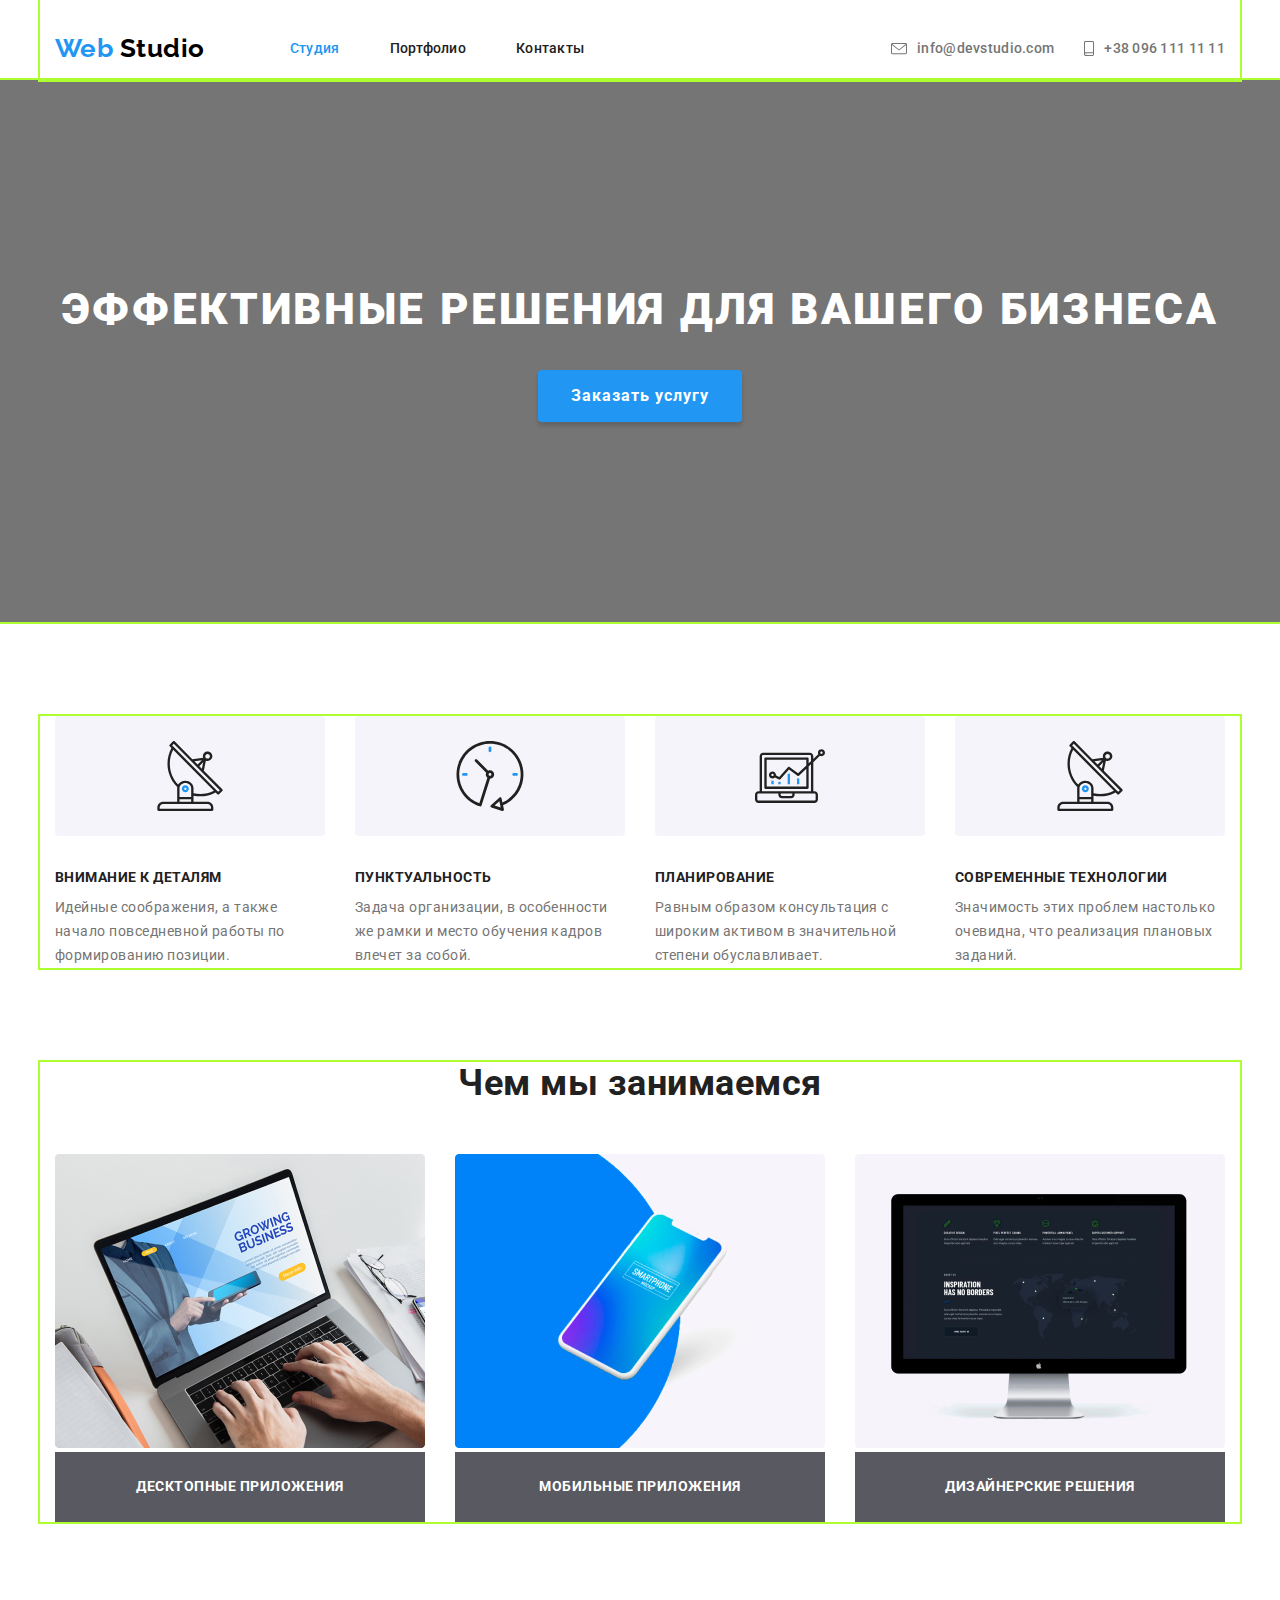
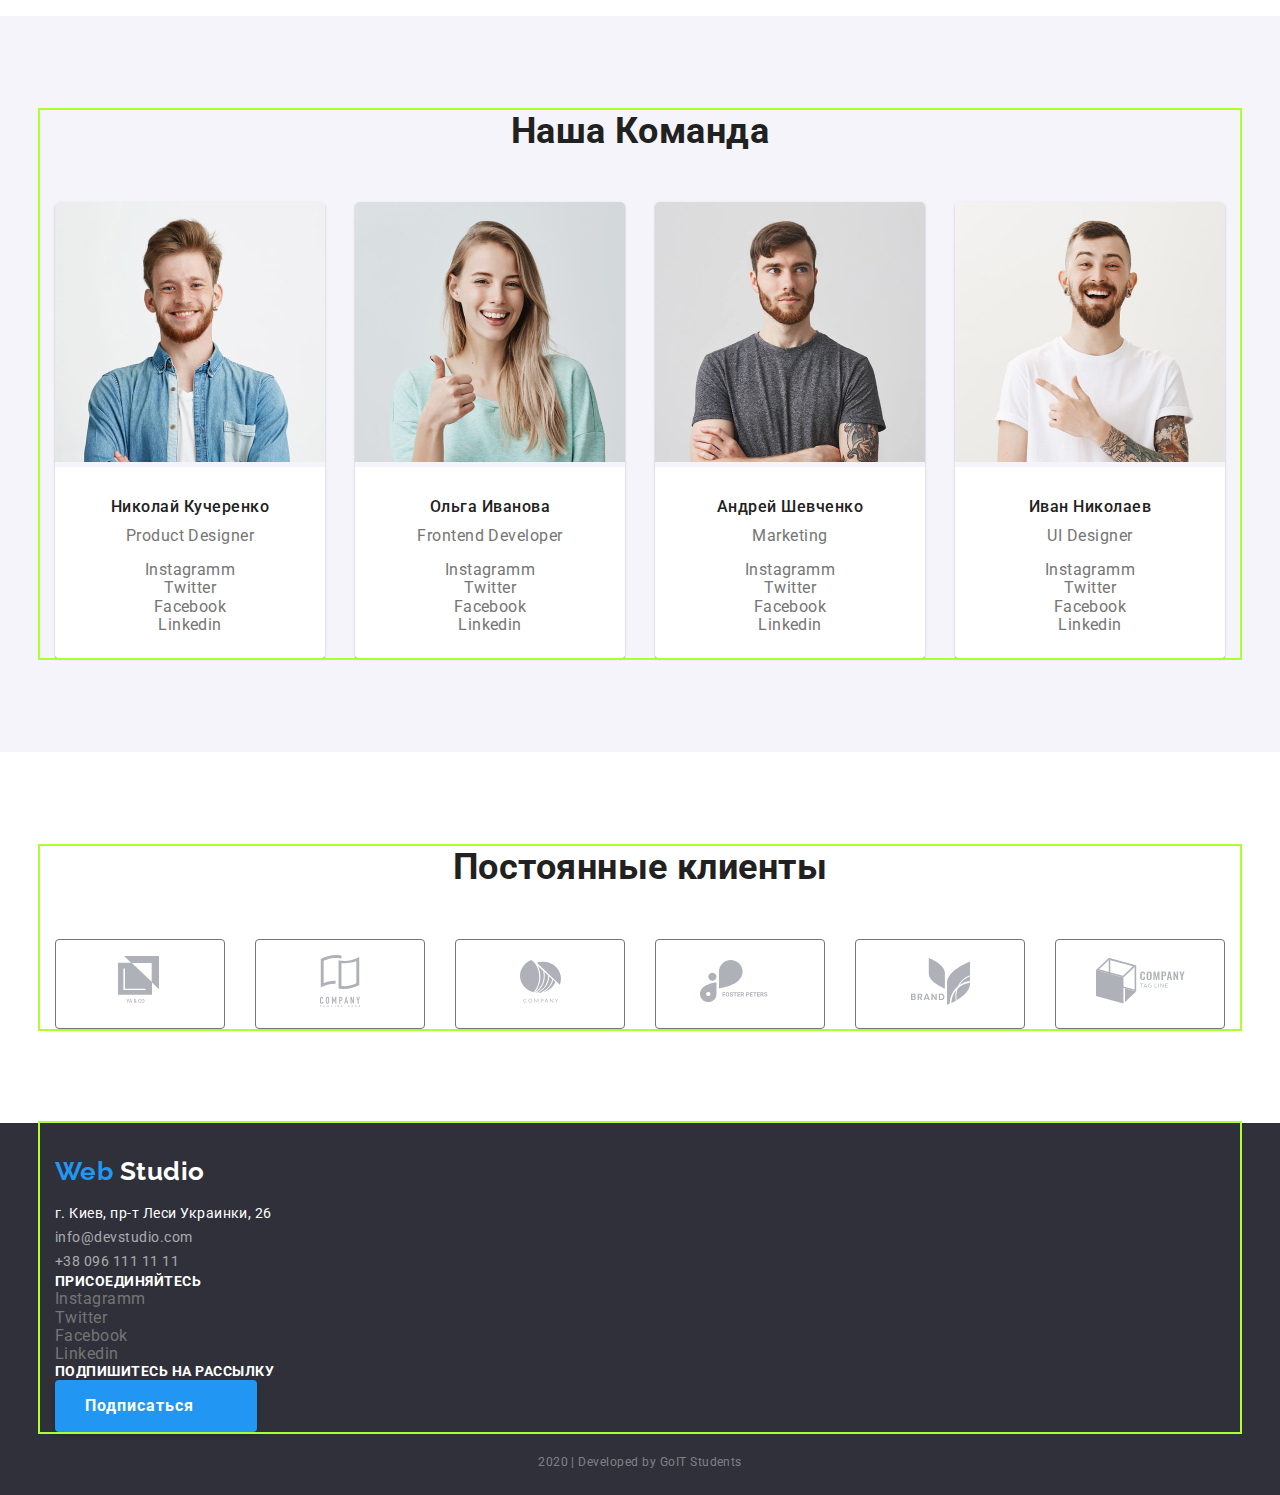
==== index.html @ 2a5766e4 "Добавляет команду" ====
<!DOCTYPE html>
<html lang="ru">
  <head>
    <meta charset="UTF-8" />
    <meta name="viewport" content="width=device-width, initial-scale=1.0" />
    <title>Web Studio</title>
    <link
      href="https://fonts.googleapis.com/css2?family=Raleway:wght@700&family=Roboto:wght@400;500;700;900&display=swap"
      rel="stylesheet"
    />
    <link rel="stylesheet" href="./css/normalize.css" />
    <link rel="stylesheet" href="./css/main.css" />
  </head>
  <body>
    <!-- Header -->
    <header class="page-header">
      <div class="container main-nav">
        <nav class="main-nav">
          <a href="./index.html" class="logo">
            <span class="logo-blue">Web</span> Studio
          </a>

          <!-- Navigation -->
          <ul class="site-nav list">
            <li class="item"><a href="./index.html" class="link current">Студия</a></li>
            <li class="item"><a href="./portfolio.html" class="link">Портфолио</a></li>
            <li class="item"><a href="/" class="link">Контакты</a></li>
          </ul>
        </nav>
      <div class="contacts">
        <ul class="contact-list">
        <li class="item"><a href="mailto:info@devstudio.com" class="contact-nav"
          ><img src="./images/envelope.svg" class="contact-icon" alt="Иконка конверта"> info@devstudio.com</a
        ></li>
        <li class="item"><a href="tel:+380961111111" class="contact-nav"><img src="./images/smartphone.svg" class="contact-icon" alt="Иконка телефона"> +38 096 111 11 11</a></li>
        </ul>
        </div>
      </div>
    </header>

    <!-- Hero -->
    <main>
      <section class="hero">
        <h1 class="hero-title">эффективные решения для вашего бизнеса</h1>
        <a href="/" class="button-hero">Заказать услугу</a>
      </section>

      <!-- Functions -->
      <section class="functions">
        <div class="container">
          <h2 class="ghost">Функции</h2>
          <ul class="functions-list">
            <li class="item">
              <img class="functions-icon" src="./images/antenna.svg" alt="Изображение антенны" />
              <h3 class="functions-title">Внимание к деталям</h3>
              <p class="functions-text">
                Идейные соображения, а также начало повседневной работы по
                формированию позиции.
              </p>
            </li>
            <li class="item">
              <img class="functions-icon" src="./images/clock.svg" alt="Изображение часов" />
              <h3 class="functions-title">Пунктуальность</h3>
              <p class="functions-text">
                Задача организации, в особенности же рамки и место обучения
                кадров влечет за собой.
              </p>
            </li>
            <li class="item">
              <img class="functions-icon" src="./images/diagram.svg" alt="Изображение диаграммы" />
              <h3 class="functions-title">Планирование</h3>
              <p class="functions-text">
                Равным образом консультация с широким активом в значительной
                степени обуславливает.
              </p>
            </li>
            <li class="item">
              <img class="functions-icon" src="./images/antenna.svg" alt="Изображение астронавта" />
              <h3 class="functions-title">Современные технологии</h3>
              <p class="functions-text">
                Значимость этих проблем настолько очевидна, что реализация
                плановых заданий.
              </p>
            </li>
          </ul>
        </div>
      </section>

      <!-- What are we doing -->
      <section class="work">
        <div class="container">
          <h2 class="work-title">Чем мы занимаемся</h2>
          <ul class="work-list">
            <li class="work-item">
              <a class="item" href="/"
                ><div class="work-image"><img
                  src="./images/notebook.jpg"
                  alt="Изображение ноутбука"
                  width="370"
              /></a></div>
              <h3 class="work-list-white">Десктопные приложения</h3>
            </li>
            <li class="work-item">
              <a class="item" href="/"
                ><div class="work-image"><img
                  src="./images/smartphone.jpg"
                  alt="Изображение смартфона"
                  width="370"
              /></a></div>
              <h3 class="work-list-white">Мобильные приложения</h3>
            </li>
            <li class="work-item">
              <a class="item" href="/"
                ><div class="work-image"><img
                  src="./images/desktop.jpg"
                  alt="Изображение рабочего стола"
                  width="370"
              /></a></div>
              <h3 class="work-list-white">Дизайнерские решения</h3>
            </li>
          </ul>
        </div>
      </section>

      <!-- Team -->
      <section class="team">
        <div class="container">
        <h2 class="team-title">Наша Команда</h2>
        <ul class="team-list">
          <li class="team-item">
            <div class="team-photo"><img
              src="./images/nikolai.jpg"
              alt="Дизайнер продукта"
              width="270"
            /></div>
            <div class="team-item-info">
            <h3 class="team-list-item">Николай Кучеренко</h3>
            <p class="team-text">Product Designer</p>
            <ul>
              <li>
                <a
                  href="/"
                  class="social-link"
                  aria-label="Ссылка на Инстаграмм"
                  >Instagramm</a
                >
              </li>
              <li>
                <a href="/" class="social-link" aria-label="Ссылка на Твиттер"
                  >Twitter</a
                >
              </li>
              <li>
                <a href="/" class="social-link" aria-label="Ссылка на Фейсбук"
                  >Facebook</a
                >
              </li>
              <li>
                <a href="/" class="social-link" aria-label="Ссылка на Линкедин"
                  >Linkedin</a
                >
              </li>
            </ul>
            </div>
          </li>
          <li class="team-item">
            <div class="team-photo"><img
              src="./images/olga.jpg"
              alt="Фронтенд разработчик"
              width="270"
            /></div>
            <div class="team-item-info">
            <h3 class="team-list-item">Ольга Иванова</h3>
            <p class="team-text">Frontend Developer</p>
            <ul>
              <li>
                <a
                  href="/"
                  class="social-link"
                  aria-label="Ссылка на Инстаграмм"
                  >Instagramm</a
                >
              </li>
              <li>
                <a href="/" class="social-link" aria-label="Ссылка на Твиттер"
                  >Twitter</a
                >
              </li>
              <li>
                <a href="/" class="social-link" aria-label="Ссылка на Фейсбук"
                  >Facebook</a
                >
              </li>
              <li>
                <a href="/" class="social-link" aria-label="Ссылка на Линкедин"
                  >Linkedin</a
                >
              </li>
            </ul>
            </div>
          </li>
          <li class="team-item">
            <div class="team-photo"><img src="./images/andrei.jpg" alt="Маркетолог" width="270" /></div>
            <div class="team-item-info">
            <h3 class="team-list-item">Андрей Шевченко</h3>
            <p class="team-text">Marketing</p>
            <ul>
              <li>
                <a
                  href="/"
                  class="social-link"
                  aria-label="Ссылка на Инстаграмм"
                  >Instagramm</a
                >
              </li>
              <li>
                <a href="/" class="social-link" aria-label="Ссылка на Твиттер"
                  >Twitter</a
                >
              </li>
              <li>
                <a href="/" class="social-link" aria-label="Ссылка на Фейсбук"
                  >Facebook</a
                >
              </li>
              <li>
                <a href="/" class="social-link" aria-label="Ссылка на Линкедин"
                  >Linkedin</a
                >
              </li>
            </ul>
            </div>
          </li>
          <li class="team-item">
            <div class="team-photo"><img
              src="./images/ivan.jpg"
              alt="Дизайнер интерфейса"
              width="270"
            /></div>
            <div class="team-item-info">
            <h3 class="team-list-item">Иван Николаев</h3>
            <p class="team-text">UI Designer</p>
            <ul>
              <li>
                <a
                  href="/"
                  class="social-link"
                  aria-label="Ссылка на Инстаграмм"
                  >Instagramm</a
                >
              </li>
              <li>
                <a href="/" class="social-link" aria-label="Ссылка на Твиттер"
                  >Twitter</a
                >
              </li>
              <li>
                <a href="/" class="social-link" aria-label="Ссылка на Фейсбук"
                  >Facebook</a
                >
              </li>
              <li>
                <a href="/" class="social-link" aria-label="Ссылка на Линкедин"
                  >Linkedin</a
                >
              </li>
            </ul>
            </div>
          </li>
        </ul>
        </div>
      </section>

      <!-- Customers -->
      <section class="clients">
        <div class="container">
        <h2 class="clients-title">Постоянные клиенты</h2>
        <ul class="clients-list">
          <li class="clients-item"><a class="item" href="/"> <img src="./images/Client1.svg" alt="Клиент1" /></a></li>
          <li class="clients-item"><a class="item" href="/"> <img src="./images/Client2.svg" alt="Клиент2" /></a></li>
          <li class="clients-item"><a class="item" href="/"> <img src="./images/Client3.svg" alt="Клиент3" /></a></li>
          <li class="clients-item"><a class="item" href="/"> <img src="./images/Client4.svg" alt="Клиент4" /></a></li>
          <li class="clients-item"><a class="item" href="/"> <img src="./images/Client5.svg" alt="Клиент5" /></a></li>
          <li class="clients-item"><a class="item" href="/"> <img src="./images/Client6.svg" alt="Клиент6" /></a></li>
        </ul>
      </section>
      </div>
    </main>

    <!-- Footer -->
    <footer>
      <div class="container">
      <p class="logo">
        <span class="logo-blue">Web</span>
        <span class="logo-white">Studio</span>
      </p>
      <div class="address">
        <span class="adress-title">г. Киев, пр-т Леси Украинки, 26</span><br />
        <a href="mailto:info@devstudio.com" class="contact"
          >info@devstudio.com</a
        >
        <br />
        <a href="tel:+380961111111" class="contact">+38 096 111 11 11</a>
      </div>

      <div class="text-footer">Присоединяйтесь</div>
      <ul>
        <li>
          <a href="/" class="social-link" aria-label="Ссылка на Инстаграмм"
            >Instagramm</a
          >
        </li>
        <li>
          <a href="/" class="social-link" aria-label="Ссылка на Твиттер"
            >Twitter</a
          >
        </li>
        <li>
          <a href="/" class="social-link" aria-label="Ссылка на Фейсбук"
            >Facebook</a
          >
        </li>
        <li>
          <a href="/" class="social-link" aria-label="Ссылка на Линкедин"
            >Linkedin</a
          >
        </li>
      </ul>

      <div class="text-footer">Подпишитесь на рассылку</div>
      <a href="/" class="button-footer">Подписаться</a>
      </div>
      <small class="developed">2020 | Developed by GoIT Students</small>
    </footer>
    <!-- </div> -->
  </body>
</html>
---- css/main.css ----
:root {
  --primary-text-color: #212121;
  --title-text-color: #757575;
  --title-white-color: #ffffff;
  --accent: #2196f3;
  --footer-text-color: rgba(255, 255, 255, 0.6);
  --secondary-bg-color: #f5f4fa;
  --footer-bg-color: #2f303a;
}

ul {
  list-style: none;
  padding: 0;
  margin: 0;
}

h1,
h2,
h3,
h4,
p {
  margin-top: 0;
  margin-bottom: 0;
}

body {
  margin: 0px;
  background-color: var(--title-white-color);
  color: var(--primary-text-color);
  font-family: Roboto, sans-serif;
  letter-spacing: 0.03em;
}

a {
  text-decoration: none;
}

.ghost {
  display: none;
}

.container {
  margin-left: auto;
  margin-right: auto;
  width: 1200px;
  padding-left: 15px;
  padding-right: 15px;
  outline: 2px solid greenyellow;
}

/* logo */
.logo {
  padding-top: 33px;
  padding-bottom: 16px;
  color: #000000;
  font-family: Raleway, sans-serif;
  font-weight: 700;
  font-size: 26px;
  line-height: 1.19;
}

.logo-blue {
  color: var(--accent);
}
.logo-white {
  color: var(--title-white-color);
}
/* Header */
/* .page-header {} */

/* Site nav */
.main-nav {
  display: flex;
  align-items: center;
}
.site-nav {
  display: flex;
  margin-left: 85px;
}
.site-nav .item:not(:last-child) {
  margin-right: 50px;
}
.site-nav .link {
  display: block;
  padding-top: 41px;
  padding-bottom: 23px;
  color: var(--primary-text-color);
  font-weight: 500;
  font-size: 14px;
  line-height: 1.14;
  letter-spacing: 0.02em;
}
.site-nav .link:hover,
.site-nav .link:focus {
  color: var(--accent);
}
.site-nav .link.current {
  color: var(--accent);
}
.contacts {
  display: flex;
  margin-left: auto;
}
.contact-list {
  display: flex;

  padding-top: 41px;
  padding-bottom: 23px;
}

.contact-list .item + .item {
  margin-left: 30px;
}
.contact-list .contact-nav {
  display: flex;
  align-items: center;
  color: var(--title-text-color);
  font-weight: 500;
  font-size: 14px;
  line-height: 1.14;
  letter-spacing: 0.02em;
}
.contact-icon {
  margin-right: 10px;
}
.contact-icon:hover,
.contact-icon:focus {
  color: var(--accent);
}
.contact-nav:hover,
.contact-nav:focus {
  color: var(--accent);
}

/* Hero */
.hero {
  background-color: var(--title-text-color);
  text-align: center;
  outline: 2px solid greenyellow;
}

.hero-title {
  padding-top: 200px;
  margin-bottom: 30px;
  color: var(--title-white-color);
  font-weight: 900;
  font-size: 44px;
  line-height: 1.36;
  letter-spacing: 0.06em;
  text-transform: uppercase;
}

.button-hero {
  display: inline-block;
  border: 1px solid transparent;
  min-width: 200px;
  margin-bottom: 200px;
  padding: 10px 32px;
  background-color: var(--accent);
  color: var(--title-white-color);
  font-weight: 700;
  font-size: 16px;
  line-height: 1.87;
  letter-spacing: 0.06em;
  box-shadow: 0px 4px 4px rgba(0, 0, 0, 0.15);
  border-radius: 4px;
}
/* Functions */
.functions {
  padding-top: 94px;
}
.functions-list {
  display: flex;
}
.functions-icon {
  background: var(--secondary-bg-color);
  padding: 25px 100px;
  border-radius: 4px;
  margin-bottom: 30px;
}
.functions-list .item {
  width: 270px;
}
.functions-list .item:not(:last-child) {
  margin-right: 30px;
}
.functions-title {
  margin-bottom: 10px;
  color: var(--primary-text-color);
  font-weight: 700;
  font-size: 14px;
  line-height: 1.14;
  text-transform: uppercase;
}
.functions-text {
  color: var(--title-text-color);
  font-size: 14px;
  line-height: 1.71;
}

/* Work */
.work {
  padding-top: 94px;
  padding-bottom: 94px;
}
.work-list {
  display: flex;
  justify-content: space-between;
}
.work-list .work-item:not(:last-child) {
  margin-right: 30px;
}
.work-title {
  margin-bottom: 50px;
  color: var(--primary-text-color);
  font-weight: 700;
  font-size: 36px;
  line-height: 1.17;
  text-align: center;
}
.work-list-white {
  color: var(--title-white-color);
  font-weight: 700;
  font-size: 14px;
  line-height: 1.14;
  text-transform: uppercase;
  text-align: center;
  padding-top: 27px;
  padding-bottom: 27px;
  background-color: rgba(47, 48, 58, 0.8);
}

/* Team */
.team {
  padding-top: 94px;
  padding-bottom: 94px;
  background-color: var(--secondary-bg-color);
}
.team-list {
  display: flex;
  justify-content: space-between;
}
.team-list .team-item:not(:last-child) {
  margin-right: 30px;
}
.team-item {
  border-radius: 4px;
  box-shadow: 0px 2px 1px rgba(0, 0, 0, 0.2), 0px 1px 1px rgba(0, 0, 0, 0.14),
    0px 1px 3px rgba(0, 0, 0, 0.12);
  overflow: hidden;
}
.team-item-info {
  text-align: center;
  padding: 30px 32px 24px;
  background: var(--title-white-color);
}
.team-title {
  margin-bottom: 50px;
  color: var(--primary-text-color);
  font-weight: 700;
  font-size: 36px;
  line-height: 1.17;
  text-align: center;
}
.team-list-item {
  margin-bottom: 10px;
  color: var(--primary-text-color);
  font-weight: 500;
  font-size: 16px;
  line-height: 1.19;
}
.team-text {
  margin-bottom: 16px;
  color: var(--title-text-color);
  font-size: 16px;
  line-height: 1.19;
}
.social-link {
  color: var(--title-text-color);
}
.social-link:hover,
.social-link:focus {
  color: var(--accent);
}
/* Clients */
.clients {
  padding-top: 94px;
  padding-bottom: 94px;
}
.clients-list {
  display: flex;
  justify-content: space-between;
}
.clients-list .clients-item:not(:last-child) {
  margin-right: 30px;
}
.clients-title {
  margin-bottom: 50px;
  color: var(--primary-text-color);
  font-weight: 700;
  font-size: 36px;
  line-height: 1.17;
  text-align: center;
}
.clients-list .clients-item {
  display: flex;
  align-items: center;
  justify-content: center;
  border: 1px solid var(--title-text-color);
  border-radius: 4px;
  height: 90px;
  width: 170px;
}

/* Footer */
footer {
  background-color: var(--footer-bg-color);
}
.adress-title {
  color: var(--title-white-color);
  font-size: 14px;
  line-height: 1.71;
}
.contact {
  color: var(--footer-text-color);
  font-size: 14px;
  line-height: 1.71;
}
.text-footer {
  color: var(--title-white-color);
  font-weight: 700;
  font-size: 14px;
  line-height: 1.14;
  text-transform: uppercase;
}
.button-footer {
  display: inline-block;
  border: 1px solid transparent;
  min-width: 200px;
  padding: 10px 62px 10px 29px;
  background-color: var(--accent);
  color: var(--title-white-color);
  font-weight: 700;
  font-size: 16px;
  line-height: 1.87;
  letter-spacing: 0.06em;
  text-align: center;
  box-shadow: 0px 4px 4px rgba(0, 0, 0, 0.15);
  border-radius: 4px;
}
.developed {
  display: block;
  font-size: 12px;
  line-height: 2;
  text-align: center;
  color: rgba(255, 255, 255, 0.4);
  padding-top: 18px;
  padding-bottom: 21px;
}

/* Portfolio styles */
/* Radio buttons */
.filter {
  display: flex;
  justify-content: center;
  text-align: center;
  margin-bottom: 50px;
}
/* .filter-item {
  min-width: 73px;
} */
.filter-item:not(:last-child) {
  margin-right: 8px;
}
button {
  padding: 6px 22px;
  min-width: 73px;
  min-height: 38px;
  font-family: inherit;
  font-weight: 500;
  font-size: 16px;
  line-height: 1.62;
  letter-spacing: 0.03em;
  text-align: center;
  box-shadow: 0px 2px 2px rgba(0, 0, 0, 0.12), 0px 1px 2px rgba(0, 0, 0, 0.08),
    0px 3px 1px rgba(0, 0, 0, 0.1);
  border-radius: 4px;
  cursor: pointer;
}
.filter .press {
  color: var(--primary-text-color);
  background-color: var(--secondary-bg-color);
}
.filter .press:hover,
.filter .press:focus {
  color: var(--title-white-color);
  background-color: var(--accent);
}
/* Projects */
.projects-list img {
  display: block;
}
.projects {
  padding-top: 94px;
  padding-bottom: 94px;
}
.projects-title {
  margin-bottom: 4px;
  color: var(--primary-text-color);
  font-weight: 700;
  font-size: 18px;
  line-height: 2;
  letter-spacing: 0.06em;
}
.projects-text {
  /* margin-bottom: 20px; */
  color: var(--title-text-color);
  font-size: 16px;
  line-height: 1.87;
}
.projects-slogan {
  color: var(--accent);
  font-size: 18px;
  line-height: 1.56;
  padding: 63px 24px;
  /* text-align: left; */
  display: none;
}
.projects-item {
  width: 370px;
  margin-bottom: 30px;
  margin-right: 30px;
  border: 1px solid #eeeeee;
  box-shadow: 1px 4px 6px rgba(0, 0, 0, 0.16), 0px 4px 4px rgba(0, 0, 0, 0.06),
    0px 1px 1px rgba(0, 0, 0, 0.12);
}
.projects-item:nth-child(3n) {
  margin-right: 0px;
}
.projects-item:nth-last-child(-n + 3) {
  margin-bottom: 0px;
}
.projects-list {
  display: flex;
  flex-wrap: wrap;
  justify-content: space-between;
}
/* .projects-image {
  background-color: rgba(33, 150, 243, 0.9);
  border-radius: 5px 5px 0px 0px;
} */
.projects-info {
  border: 1px solid #eeeeee;
  text-align: left;
  padding: 20px 24px;
}
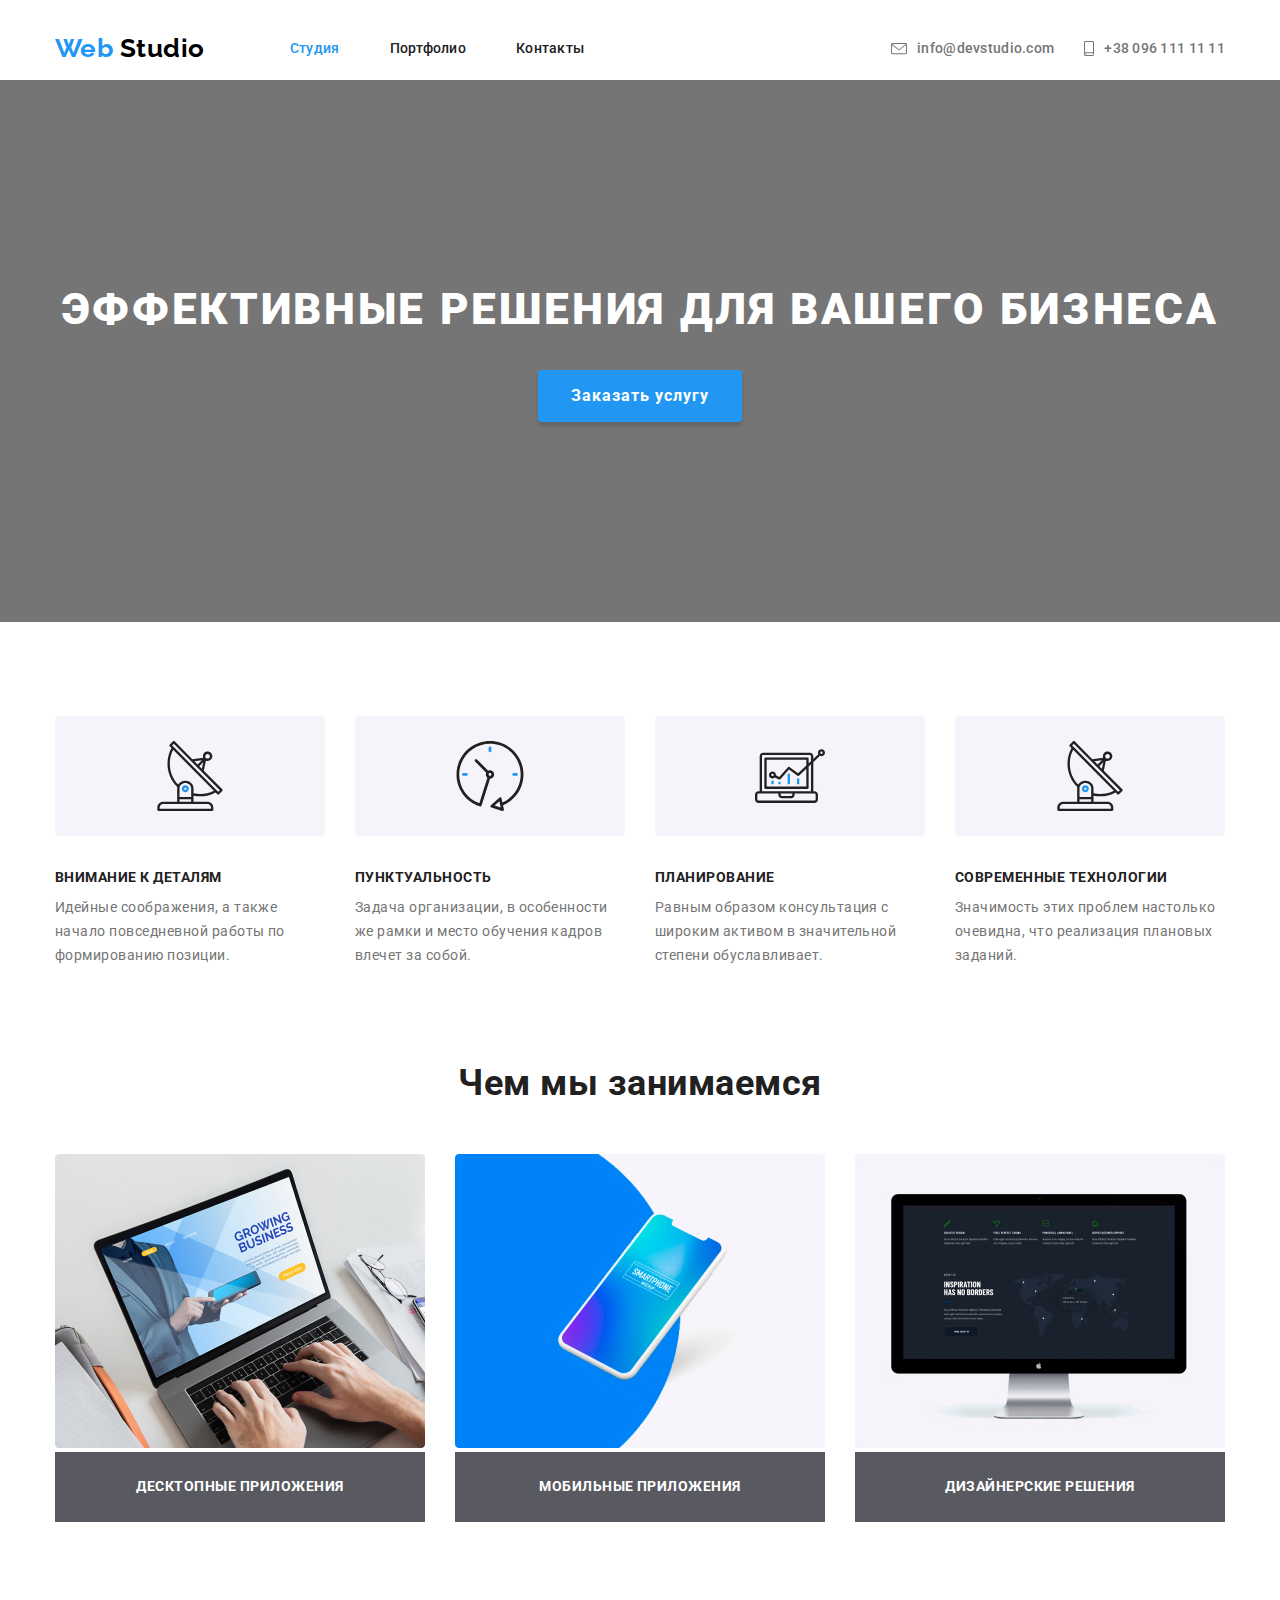
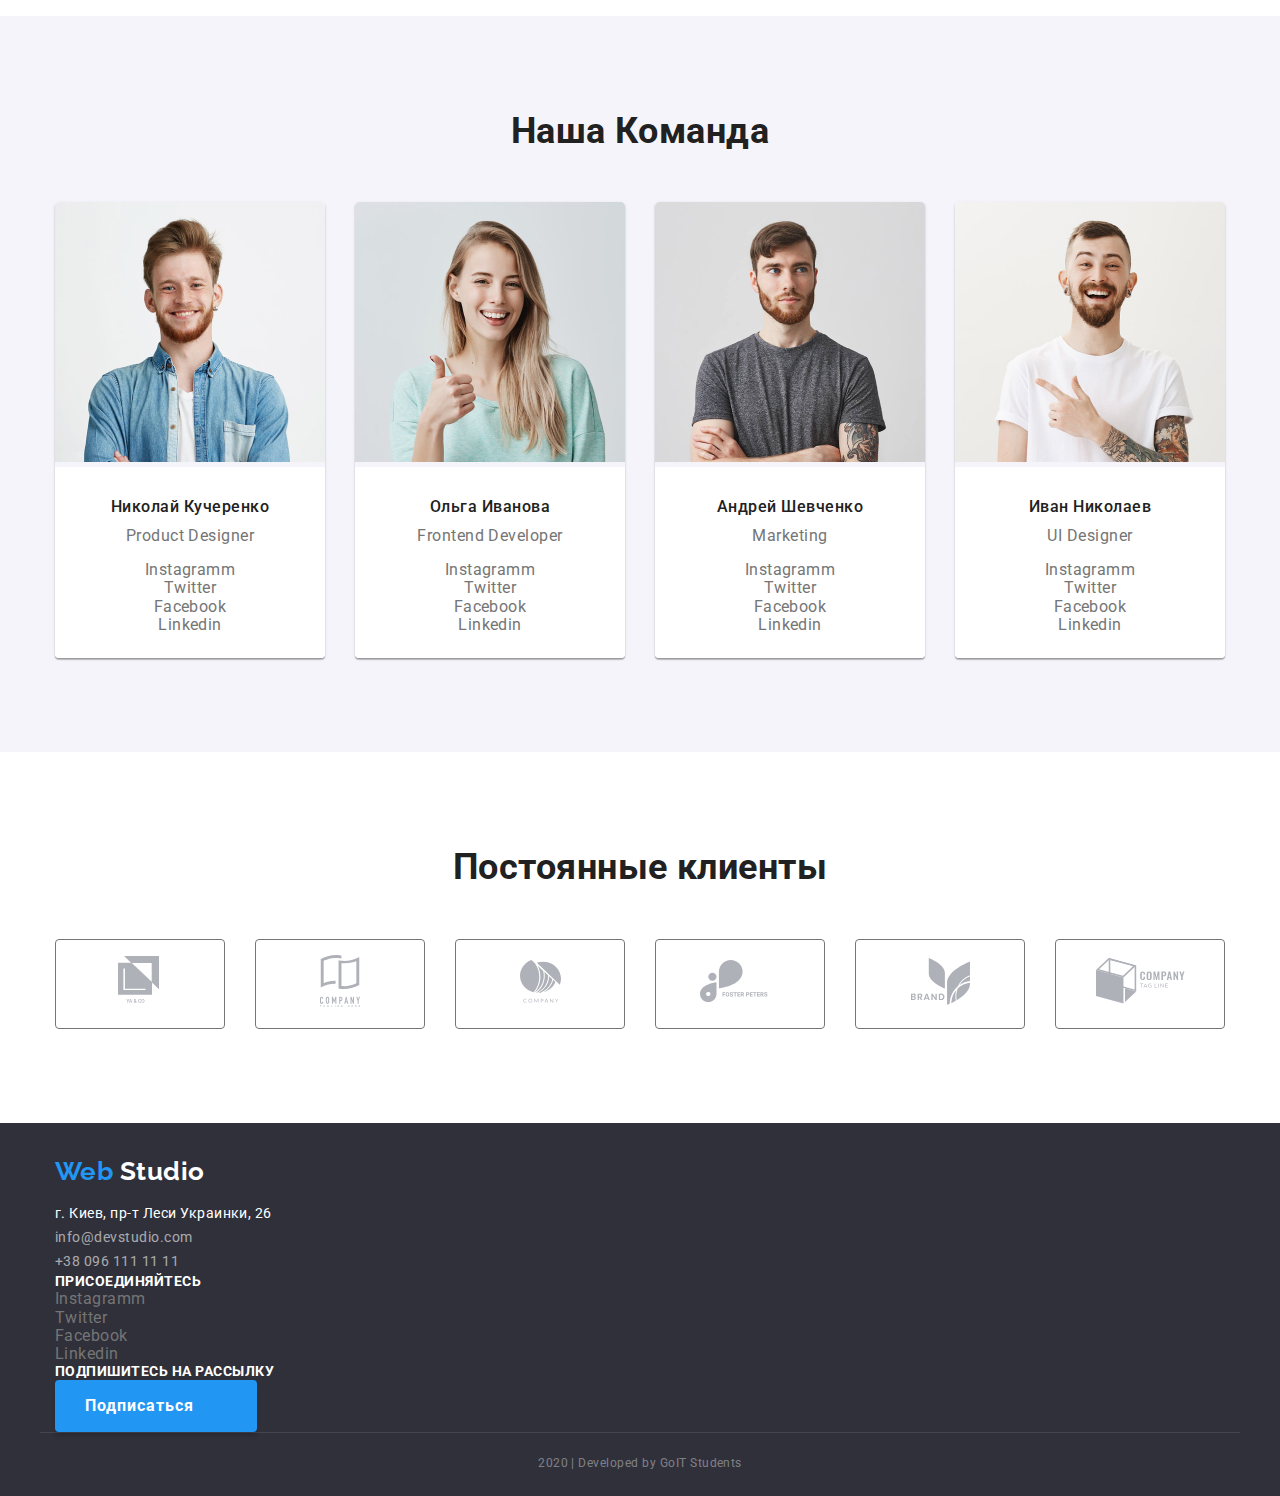
==== commit 9c1a3331: "Футер мучается" ====
--- a/index.html
+++ b/index.html
@@ -330,7 +330,7 @@
       <div class="text-footer">Подпишитесь на рассылку</div>
       <a href="/" class="button-footer">Подписаться</a>
       </div>
-      <small class="developed">2020 | Developed by GoIT Students</small>
+      <small class="developed container">2020 | Developed by GoIT Students</small>
     </footer>
     <!-- </div> -->
   </body>
--- a/css/main.css
+++ b/css/main.css
@@ -45,7 +45,7 @@
   width: 1200px;
   padding-left: 15px;
   padding-right: 15px;
-  outline: 2px solid greenyellow;
+  /* outline: 2px solid greenyellow; */
 }
 
 /* logo */
@@ -136,7 +136,7 @@
 .hero {
   background-color: var(--title-text-color);
   text-align: center;
-  outline: 2px solid greenyellow;
+  /* outline: 2px solid greenyellow; */
 }
 
 .hero-title {
@@ -356,6 +356,7 @@
   color: rgba(255, 255, 255, 0.4);
   padding-top: 18px;
   padding-bottom: 21px;
+  border-top: 1px solid rgba(255, 255, 255, 0.1);
 }
 
 /* Portfolio styles */
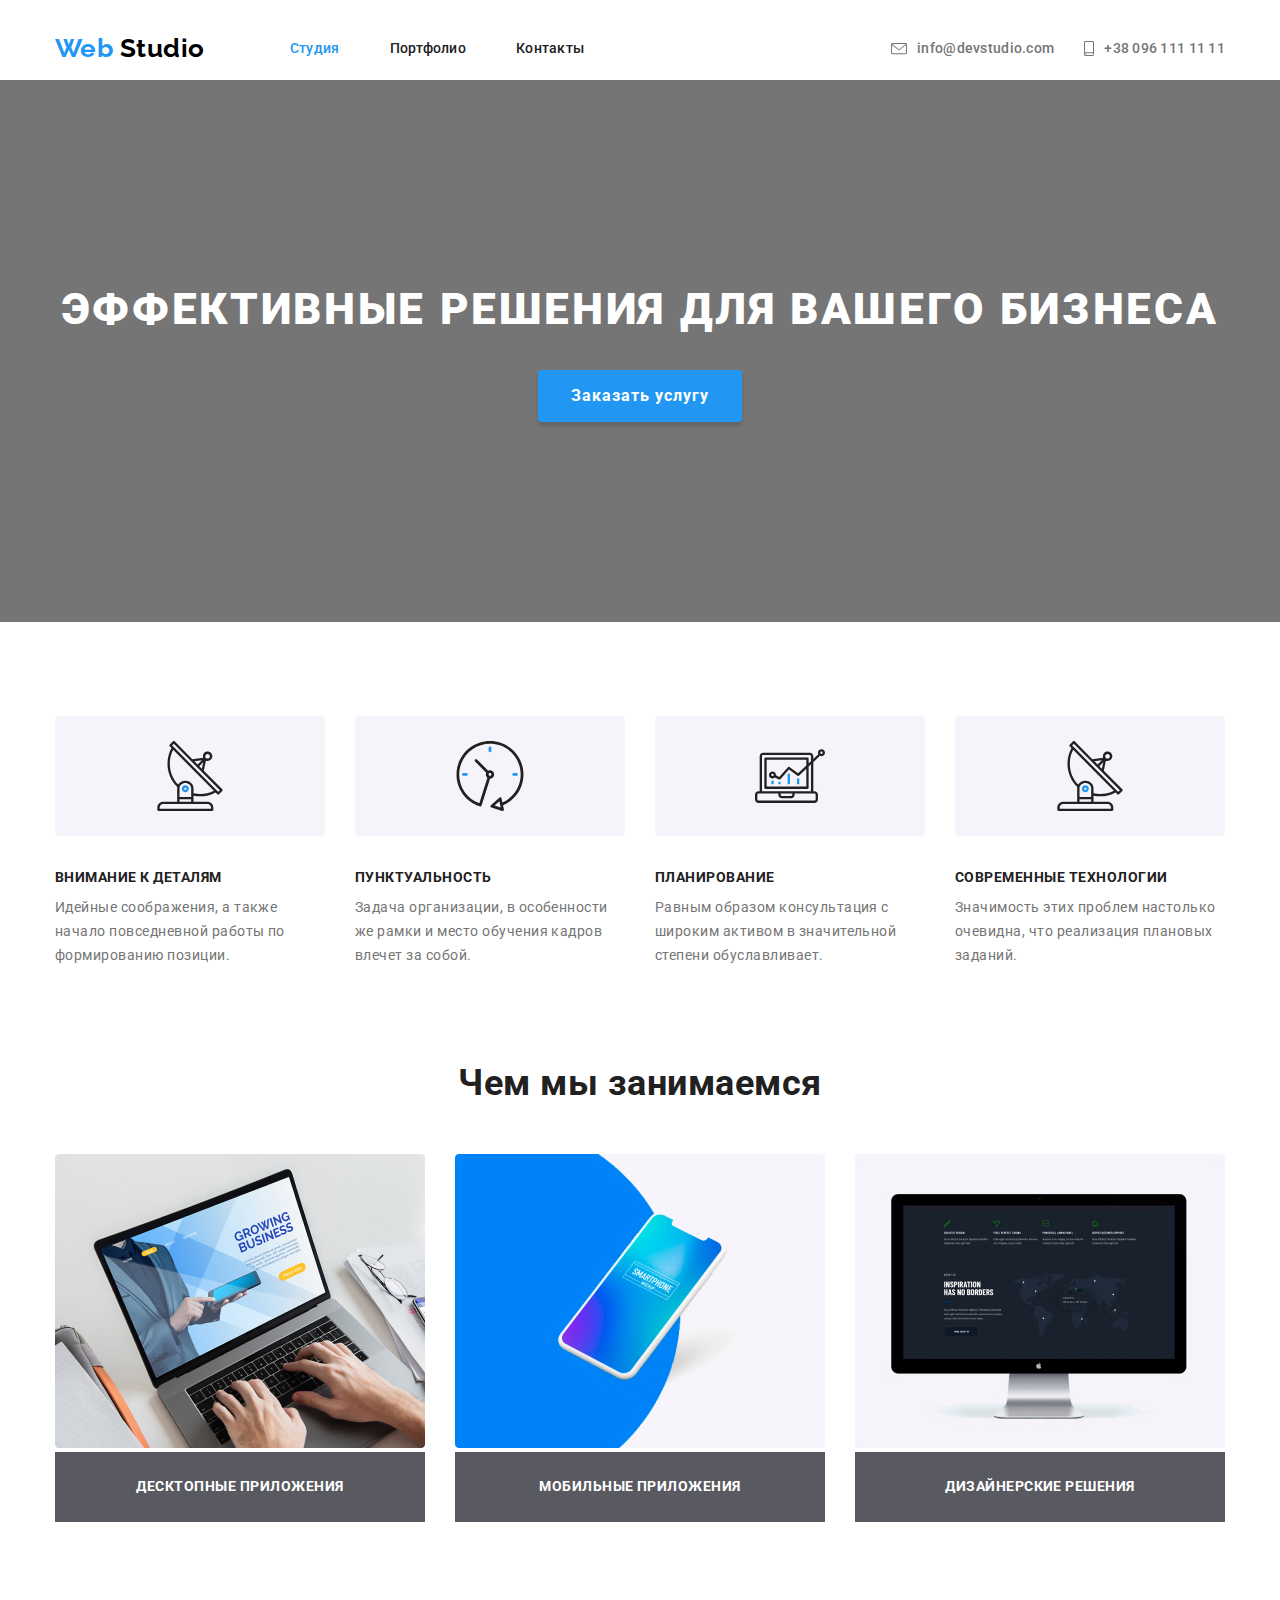
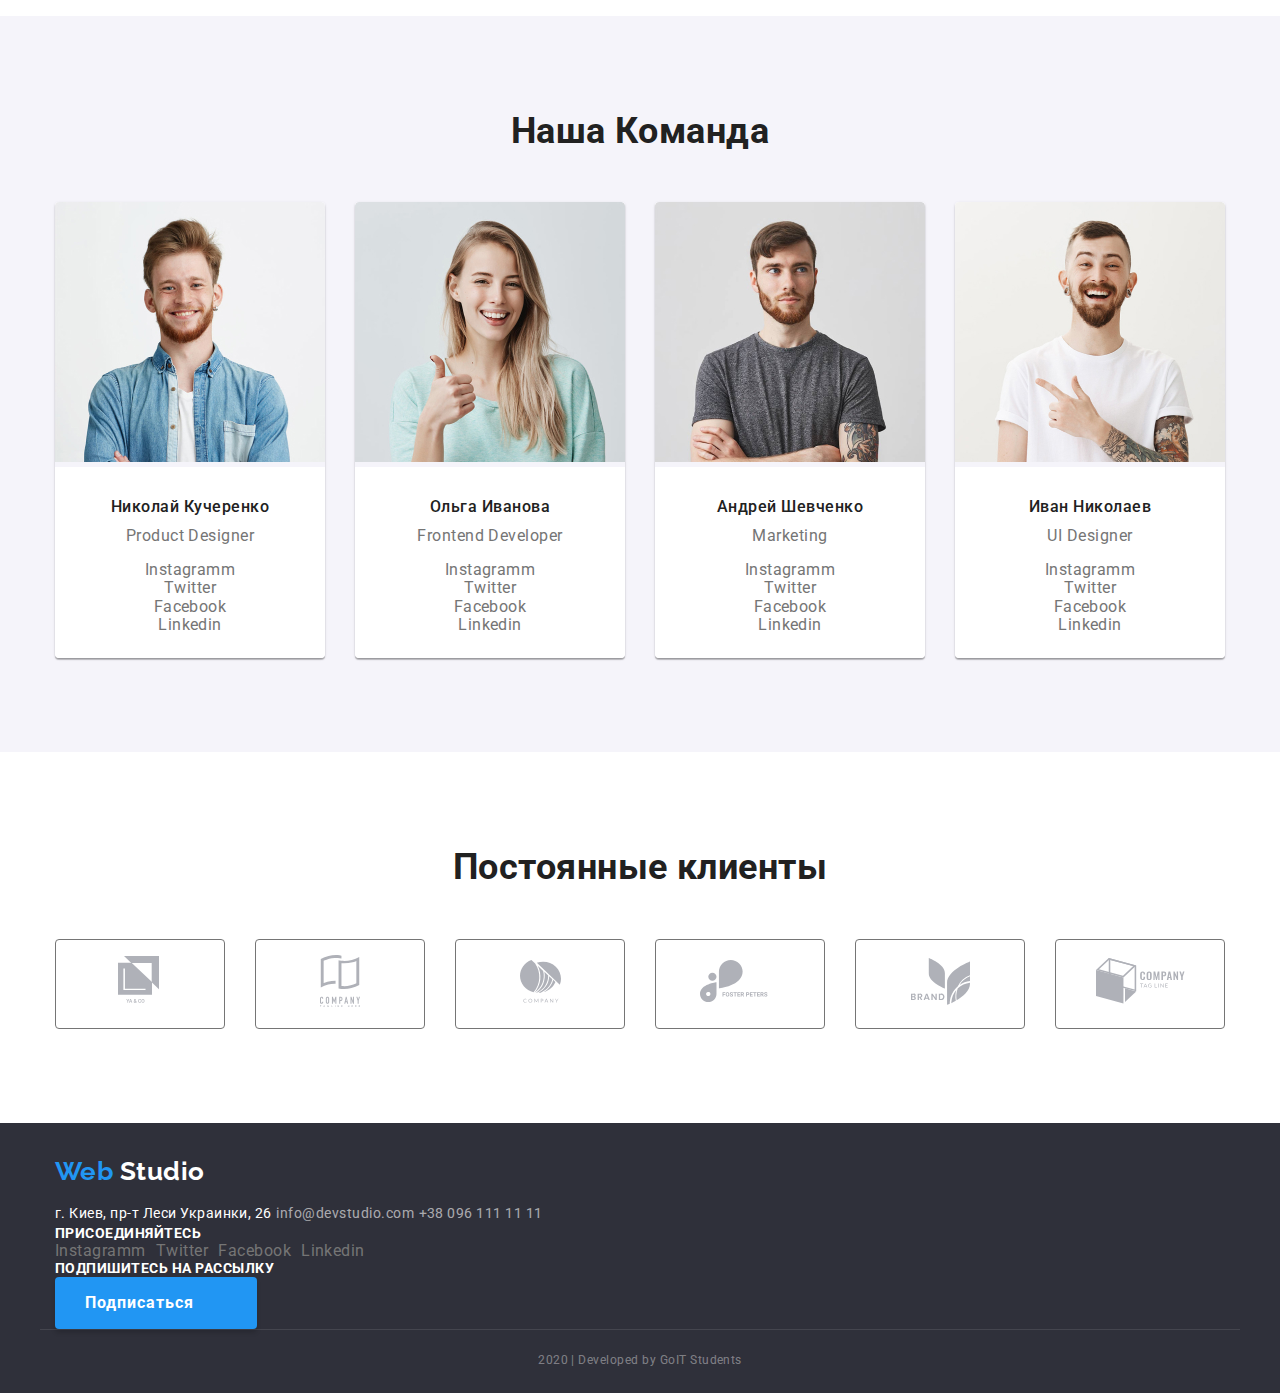
==== commit 46a9954b: "Футер не подкорен" ====
--- a/index.html
+++ b/index.html
@@ -295,32 +295,30 @@
         <span class="logo-white">Studio</span>
       </p>
       <div class="address">
-        <span class="adress-title">г. Киев, пр-т Леси Украинки, 26</span><br />
+        <span class="adress-title">г. Киев, пр-т Леси Украинки, 26</span>
         <a href="mailto:info@devstudio.com" class="contact"
-          >info@devstudio.com</a
-        >
-        <br />
+          >info@devstudio.com</a>
         <a href="tel:+380961111111" class="contact">+38 096 111 11 11</a>
       </div>
 
       <div class="text-footer">Присоединяйтесь</div>
-      <ul>
-        <li>
+      <ul class="footer-list">
+        <li class="footer-item">
           <a href="/" class="social-link" aria-label="Ссылка на Инстаграмм"
             >Instagramm</a
           >
         </li>
-        <li>
+        <li class="footer-item">
           <a href="/" class="social-link" aria-label="Ссылка на Твиттер"
             >Twitter</a
           >
         </li>
-        <li>
+        <li class="footer-item">
           <a href="/" class="social-link" aria-label="Ссылка на Фейсбук"
             >Facebook</a
           >
         </li>
-        <li>
+        <li class="footer-item">
           <a href="/" class="social-link" aria-label="Ссылка на Линкедин"
             >Linkedin</a
           >
--- a/css/main.css
+++ b/css/main.css
@@ -316,6 +316,13 @@
 footer {
   background-color: var(--footer-bg-color);
 }
+
+.footer-list {
+  display: flex;
+}
+.footer-list .footer-item:not(:last-child) {
+  margin-right: 10px;
+}
 .adress-title {
   color: var(--title-white-color);
   font-size: 14px;
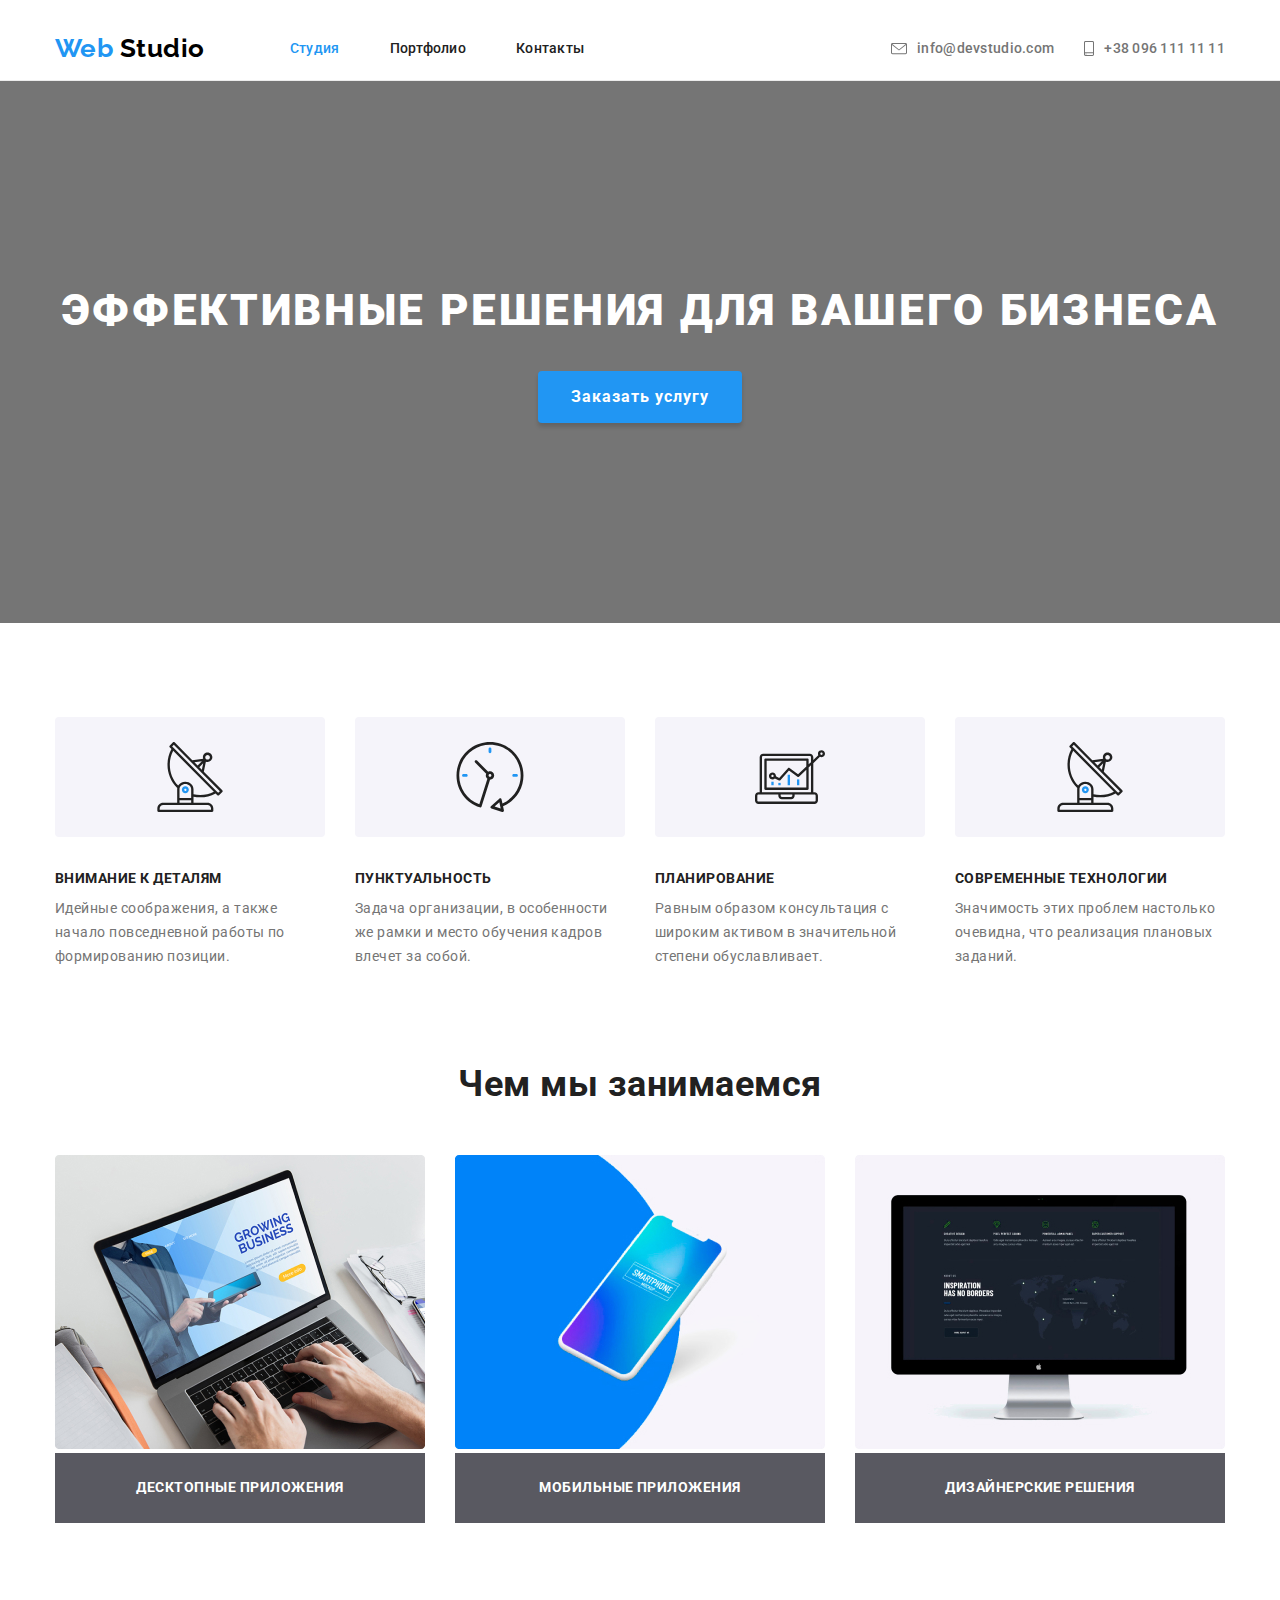
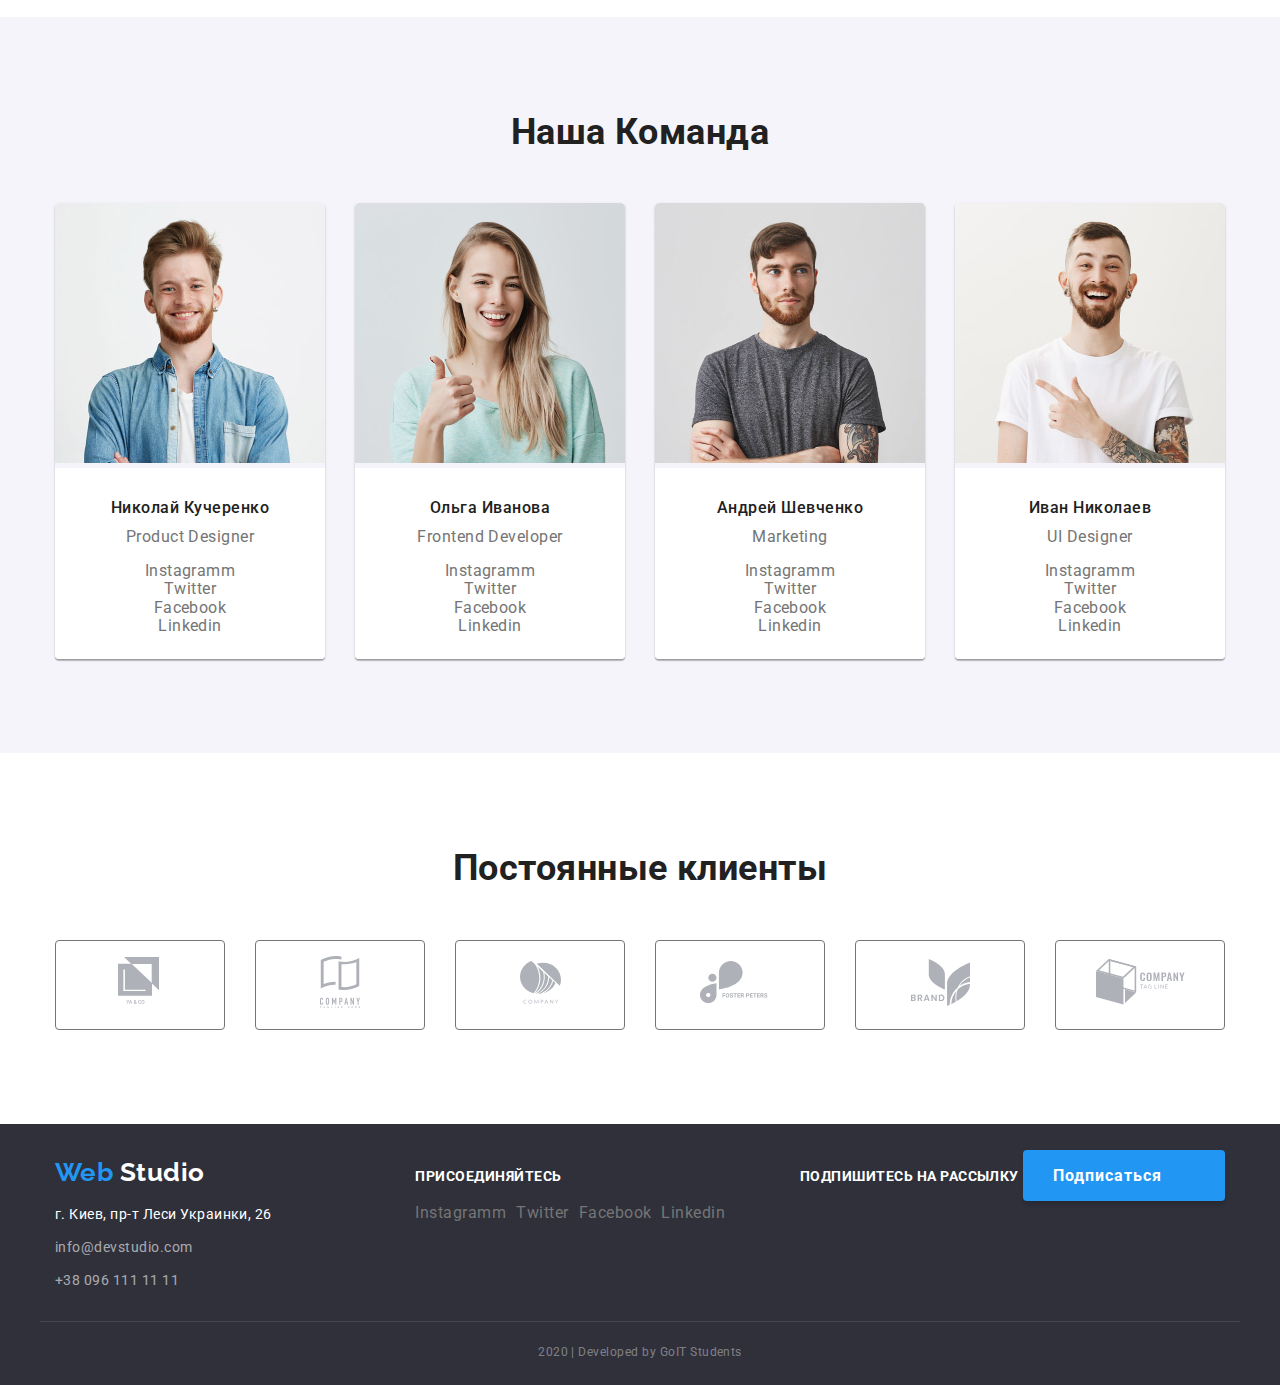
==== commit 6da1fce1: "Исправляет немного футтер" ====
--- a/index.html
+++ b/index.html
@@ -290,18 +290,21 @@
     <!-- Footer -->
     <footer>
       <div class="container">
-      <p class="logo">
+        <div class="footer-main">
+      <div>
+        <p class="logo">
         <span class="logo-blue">Web</span>
         <span class="logo-white">Studio</span>
       </p>
-      <div class="address">
+      <address>
         <span class="adress-title">г. Киев, пр-т Леси Украинки, 26</span>
         <a href="mailto:info@devstudio.com" class="contact"
           >info@devstudio.com</a>
         <a href="tel:+380961111111" class="contact">+38 096 111 11 11</a>
-      </div>
-
-      <div class="text-footer">Присоединяйтесь</div>
+      </address>
+      </div>
+      <div class="join">
+      <span class="text-footer">Присоединяйтесь</span>
       <ul class="footer-list">
         <li class="footer-item">
           <a href="/" class="social-link" aria-label="Ссылка на Инстаграмм"
@@ -324,9 +327,12 @@
           >
         </li>
       </ul>
-
-      <div class="text-footer">Подпишитесь на рассылку</div>
+      </div>
+      <div class="subscribe">
+      <span class="text-footer">Подпишитесь на рассылку</span>
       <a href="/" class="button-footer">Подписаться</a>
+      </div>
+      </div>
       </div>
       <small class="developed container">2020 | Developed by GoIT Students</small>
     </footer>
--- a/css/main.css
+++ b/css/main.css
@@ -69,6 +69,9 @@
 /* .page-header {} */
 
 /* Site nav */
+.page-header {
+  border-bottom: 1px solid #ececec;
+}
 .main-nav {
   display: flex;
   align-items: center;
@@ -323,18 +326,35 @@
 .footer-list .footer-item:not(:last-child) {
   margin-right: 10px;
 }
+.footer-main {
+  display: flex;
+  justify-content: space-between;
+  align-items: baseline;
+}
 .adress-title {
   color: var(--title-white-color);
+  font-style: normal;
   font-size: 14px;
   line-height: 1.71;
 }
 .contact {
+  display: block;
   color: var(--footer-text-color);
+  margin-top: 9px;
+  font-style: normal;
   font-size: 14px;
   line-height: 1.71;
 }
+.contact:last-child {
+  margin-bottom: 28px;
+}
+.join {
+  display: grid;
+  margin-left: 69px;
+}
 .text-footer {
   color: var(--title-white-color);
+  margin-bottom: 20px;
   font-weight: 700;
   font-size: 14px;
   line-height: 1.14;
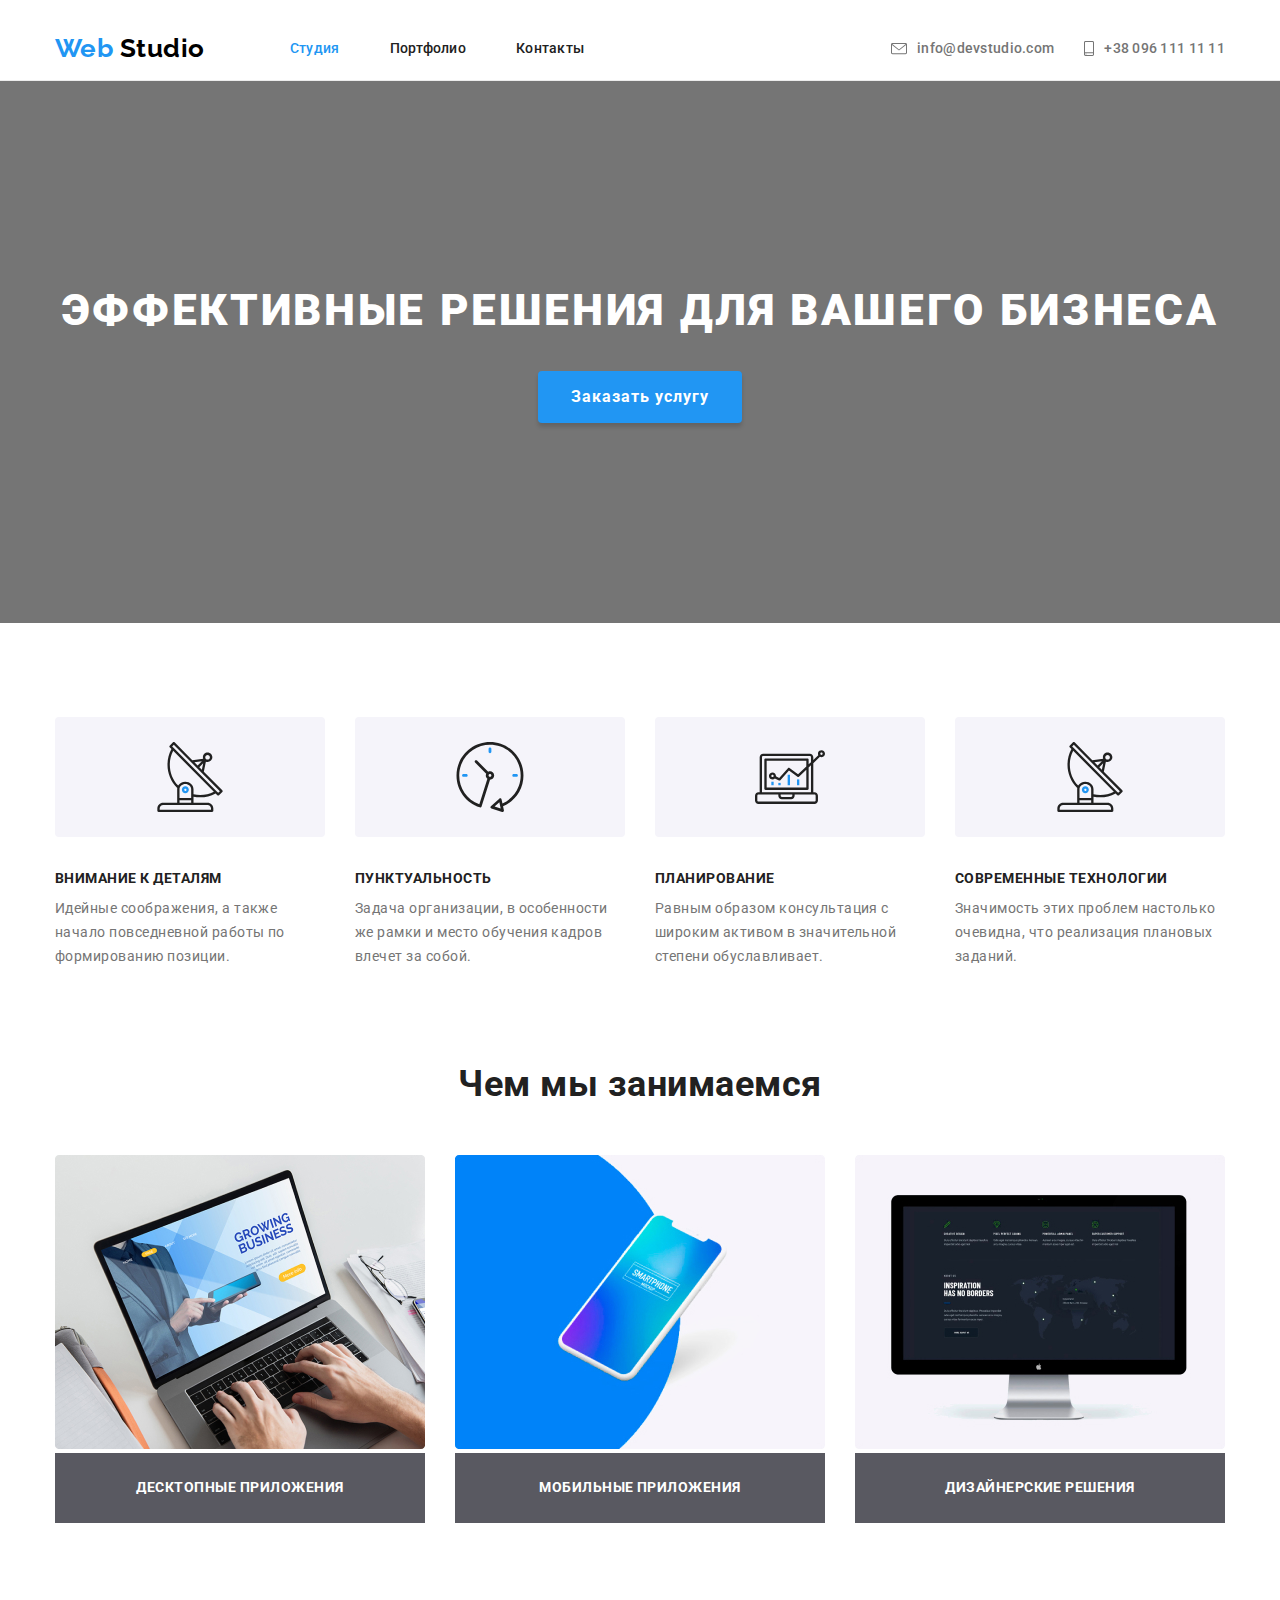
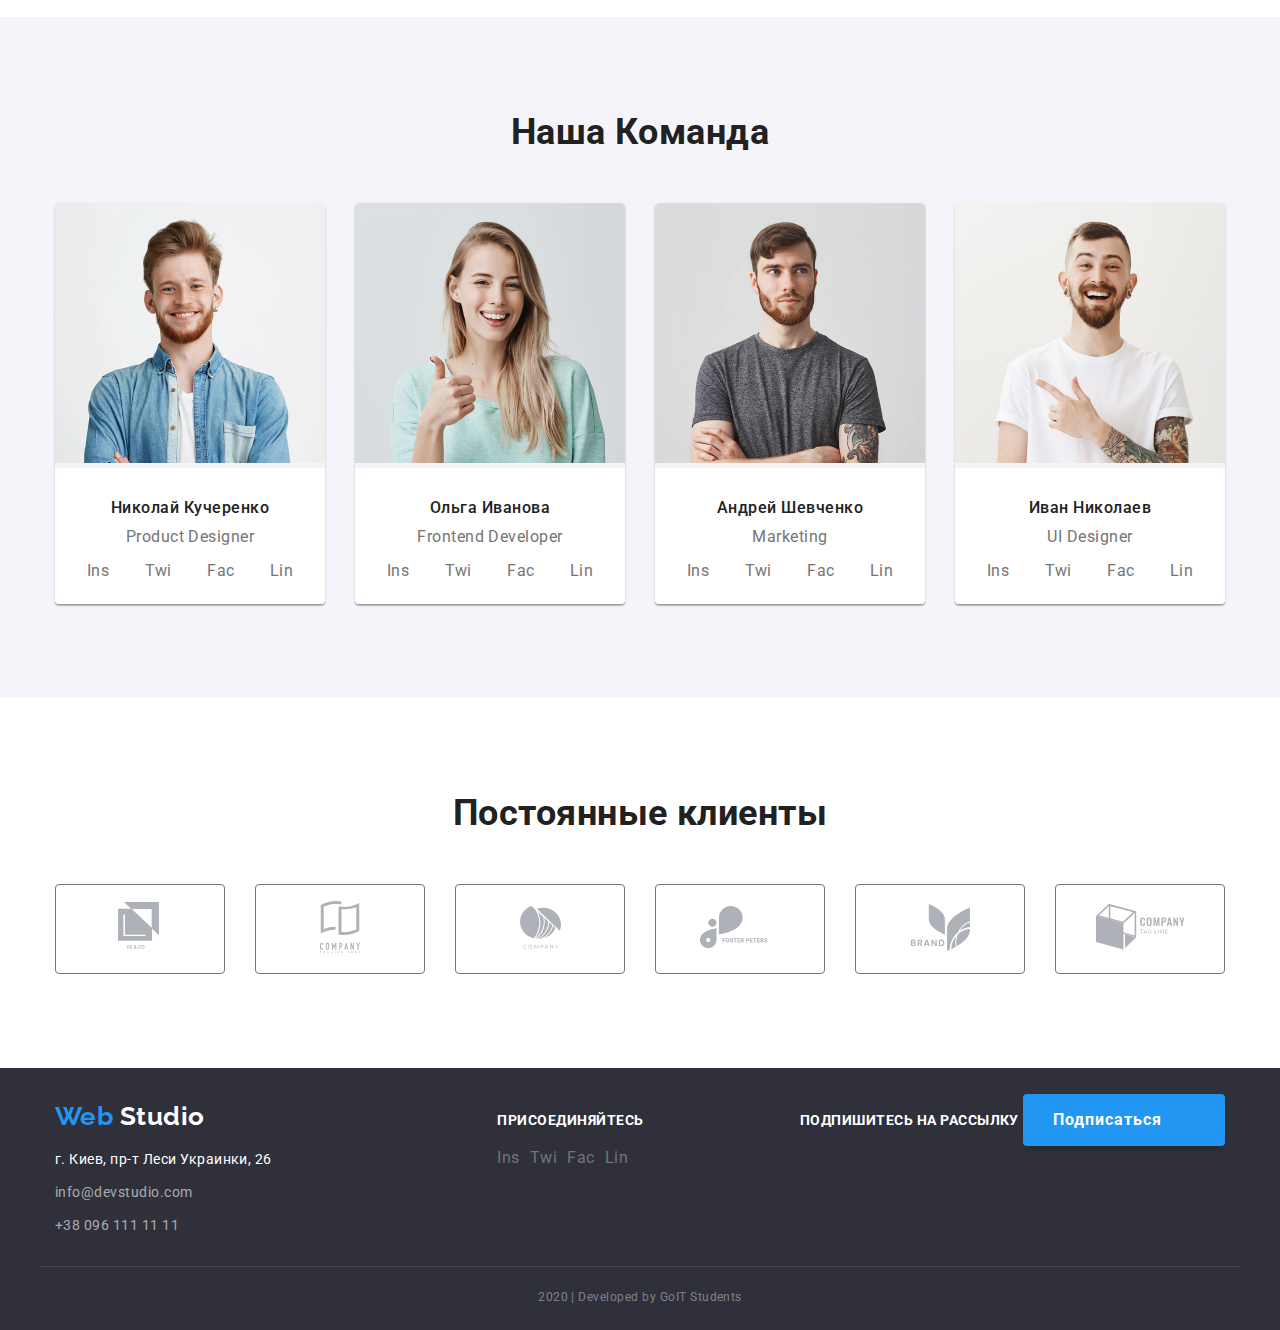
==== commit 27acc52f: "Выстраивает список соц-сетей у сотрудников в линию" ====
--- a/index.html
+++ b/index.html
@@ -136,28 +136,28 @@
             <div class="team-item-info">
             <h3 class="team-list-item">Николай Кучеренко</h3>
             <p class="team-text">Product Designer</p>
-            <ul>
+            <ul class="social-list">
               <li>
                 <a
                   href="/"
                   class="social-link"
                   aria-label="Ссылка на Инстаграмм"
-                  >Instagramm</a
+                  >Ins</a
                 >
               </li>
               <li>
                 <a href="/" class="social-link" aria-label="Ссылка на Твиттер"
-                  >Twitter</a
+                  >Twi</a
                 >
               </li>
               <li>
                 <a href="/" class="social-link" aria-label="Ссылка на Фейсбук"
-                  >Facebook</a
+                  >Fac</a
                 >
               </li>
               <li>
                 <a href="/" class="social-link" aria-label="Ссылка на Линкедин"
-                  >Linkedin</a
+                  >Lin</a
                 >
               </li>
             </ul>
@@ -172,28 +172,28 @@
             <div class="team-item-info">
             <h3 class="team-list-item">Ольга Иванова</h3>
             <p class="team-text">Frontend Developer</p>
-            <ul>
+            <ul class="social-list">
               <li>
                 <a
                   href="/"
                   class="social-link"
                   aria-label="Ссылка на Инстаграмм"
-                  >Instagramm</a
+                  >Ins</a
                 >
               </li>
               <li>
                 <a href="/" class="social-link" aria-label="Ссылка на Твиттер"
-                  >Twitter</a
+                  >Twi</a
                 >
               </li>
               <li>
                 <a href="/" class="social-link" aria-label="Ссылка на Фейсбук"
-                  >Facebook</a
+                  >Fac</a
                 >
               </li>
               <li>
                 <a href="/" class="social-link" aria-label="Ссылка на Линкедин"
-                  >Linkedin</a
+                  >Lin</a
                 >
               </li>
             </ul>
@@ -204,28 +204,28 @@
             <div class="team-item-info">
             <h3 class="team-list-item">Андрей Шевченко</h3>
             <p class="team-text">Marketing</p>
-            <ul>
+            <ul class="social-list">
               <li>
                 <a
                   href="/"
                   class="social-link"
                   aria-label="Ссылка на Инстаграмм"
-                  >Instagramm</a
+                  >Ins</a
                 >
               </li>
               <li>
                 <a href="/" class="social-link" aria-label="Ссылка на Твиттер"
-                  >Twitter</a
+                  >Twi</a
                 >
               </li>
               <li>
                 <a href="/" class="social-link" aria-label="Ссылка на Фейсбук"
-                  >Facebook</a
+                  >Fac</a
                 >
               </li>
               <li>
                 <a href="/" class="social-link" aria-label="Ссылка на Линкедин"
-                  >Linkedin</a
+                  >Lin</a
                 >
               </li>
             </ul>
@@ -240,28 +240,28 @@
             <div class="team-item-info">
             <h3 class="team-list-item">Иван Николаев</h3>
             <p class="team-text">UI Designer</p>
-            <ul>
+            <ul class="social-list">
               <li>
                 <a
                   href="/"
                   class="social-link"
                   aria-label="Ссылка на Инстаграмм"
-                  >Instagramm</a
+                  >Ins</a
                 >
               </li>
               <li>
                 <a href="/" class="social-link" aria-label="Ссылка на Твиттер"
-                  >Twitter</a
+                  >Twi</a
                 >
               </li>
               <li>
                 <a href="/" class="social-link" aria-label="Ссылка на Фейсбук"
-                  >Facebook</a
+                  >Fac</a
                 >
               </li>
               <li>
                 <a href="/" class="social-link" aria-label="Ссылка на Линкедин"
-                  >Linkedin</a
+                  >Lin</a
                 >
               </li>
             </ul>
@@ -308,22 +308,22 @@
       <ul class="footer-list">
         <li class="footer-item">
           <a href="/" class="social-link" aria-label="Ссылка на Инстаграмм"
-            >Instagramm</a
+            >Ins</a
           >
         </li>
         <li class="footer-item">
           <a href="/" class="social-link" aria-label="Ссылка на Твиттер"
-            >Twitter</a
+            >Twi</a
           >
         </li>
         <li class="footer-item">
           <a href="/" class="social-link" aria-label="Ссылка на Фейсбук"
-            >Facebook</a
+            >Fac</a
           >
         </li>
         <li class="footer-item">
           <a href="/" class="social-link" aria-label="Ссылка на Линкедин"
-            >Linkedin</a
+            >Lin</a
           >
         </li>
       </ul>
--- a/css/main.css
+++ b/css/main.css
@@ -278,6 +278,10 @@
   font-size: 16px;
   line-height: 1.19;
 }
+.social-list {
+  display: flex;
+  justify-content: space-between;
+}
 .social-link {
   color: var(--title-text-color);
 }
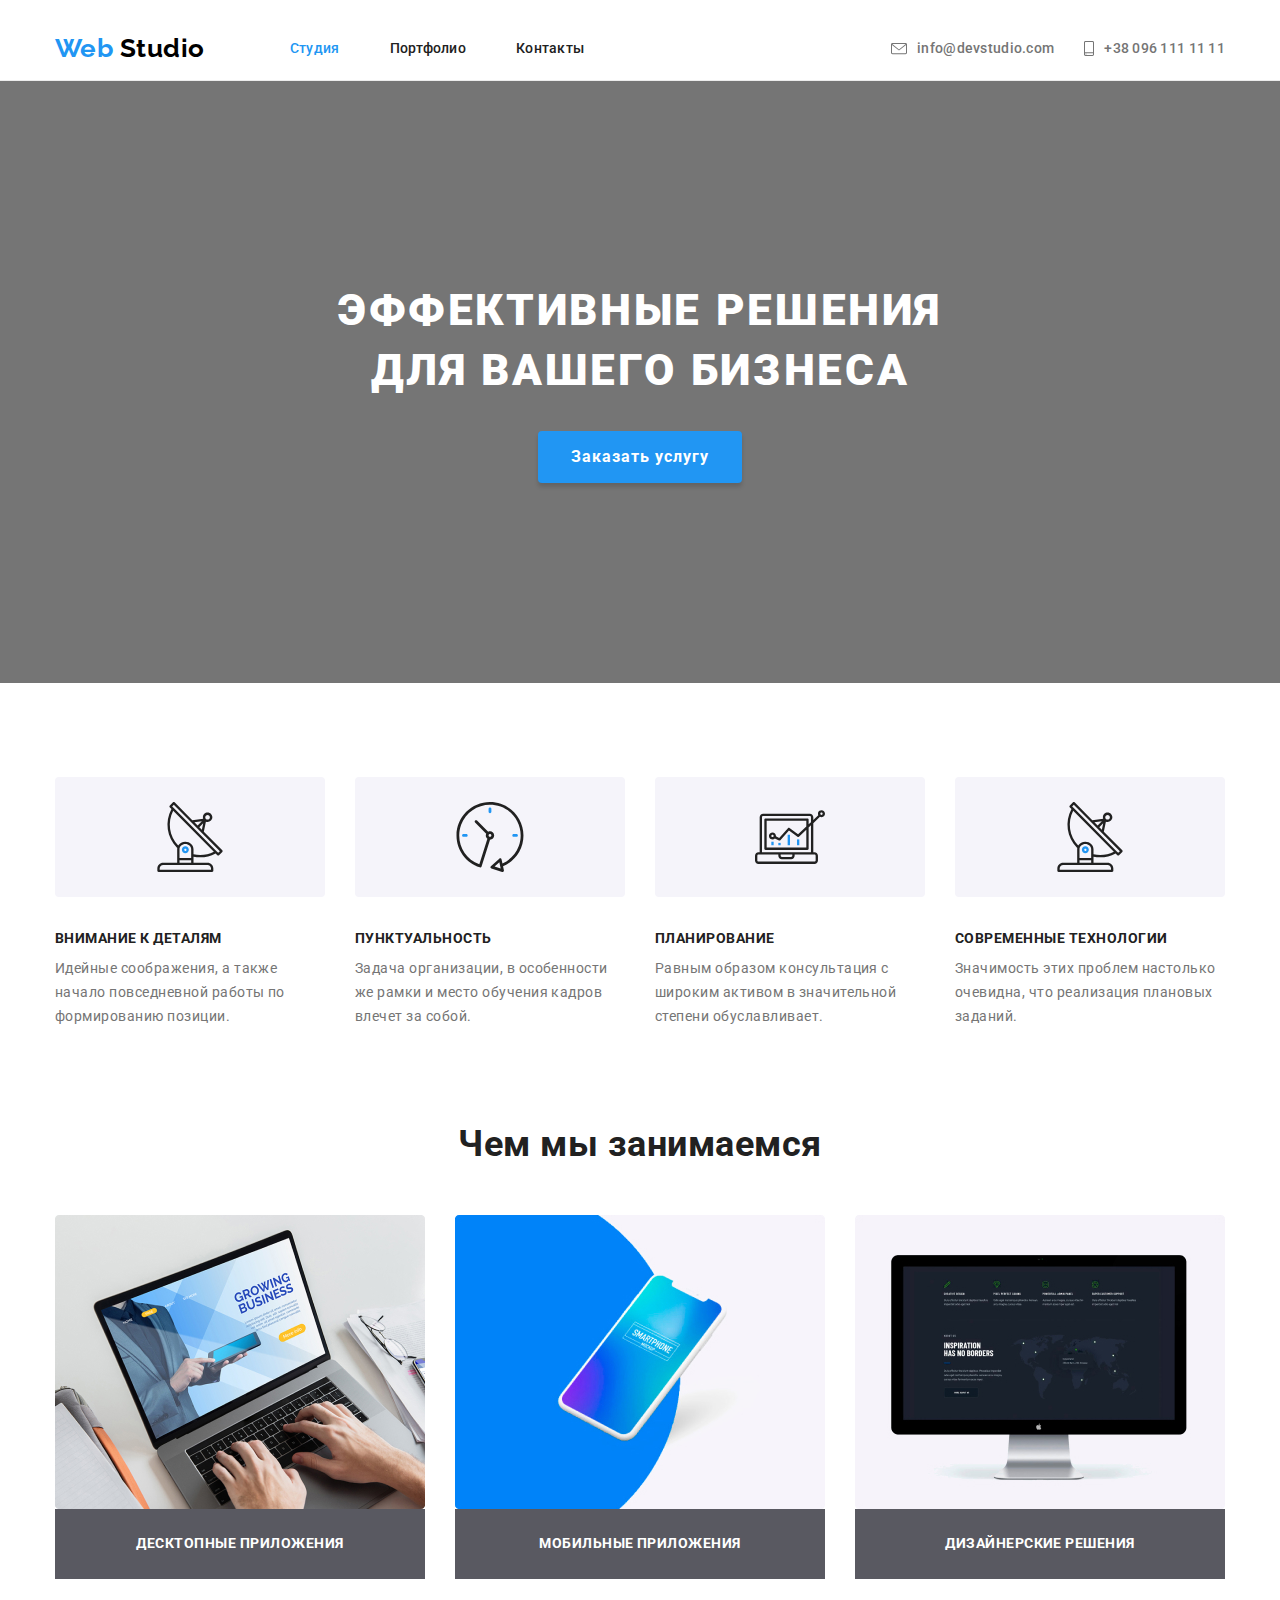
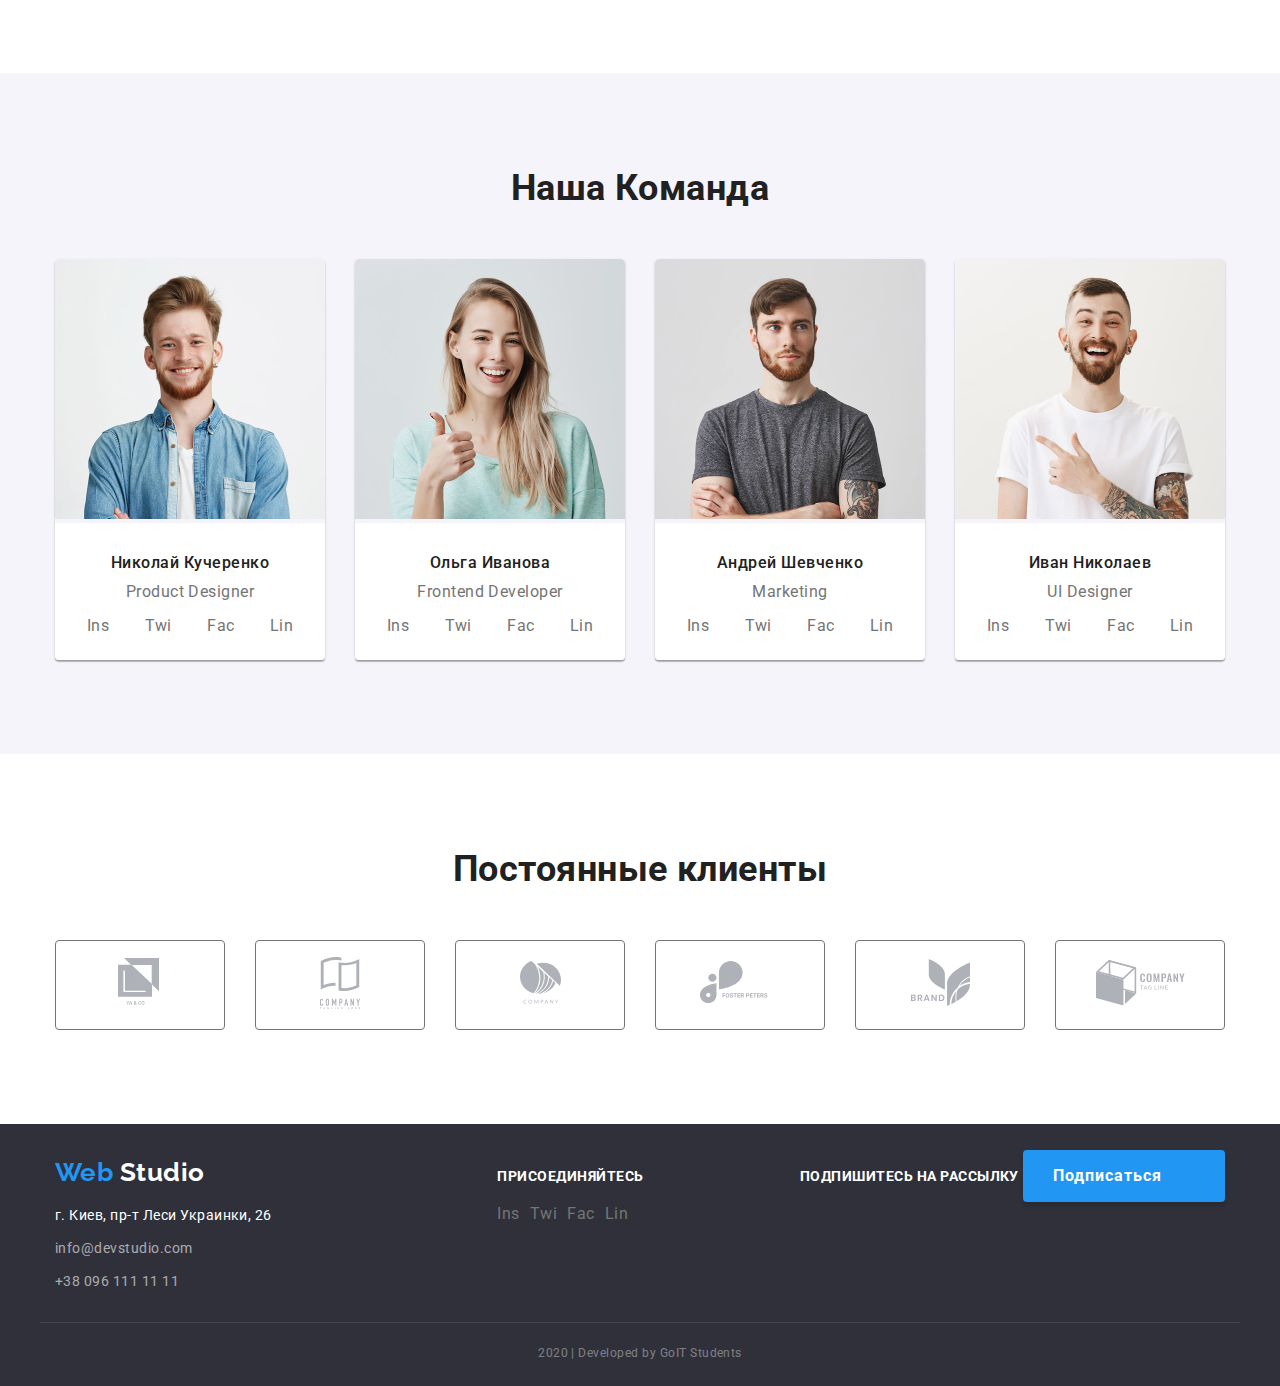
==== commit 57a55c8a: "Убирает отступы под картинками в секции работа" ====
--- a/index.html
+++ b/index.html
@@ -41,7 +41,7 @@
     <!-- Hero -->
     <main>
       <section class="hero">
-        <h1 class="hero-title">эффективные решения для вашего бизнеса</h1>
+        <h1 class="hero-title">эффективные решения<br>для вашего бизнеса</h1>
         <a href="/" class="button-hero">Заказать услугу</a>
       </section>
 
--- a/css/main.css
+++ b/css/main.css
@@ -210,6 +210,9 @@
   display: flex;
   justify-content: space-between;
 }
+.work-list img {
+  display: block;
+}
 .work-list .work-item:not(:last-child) {
   margin-right: 30px;
 }
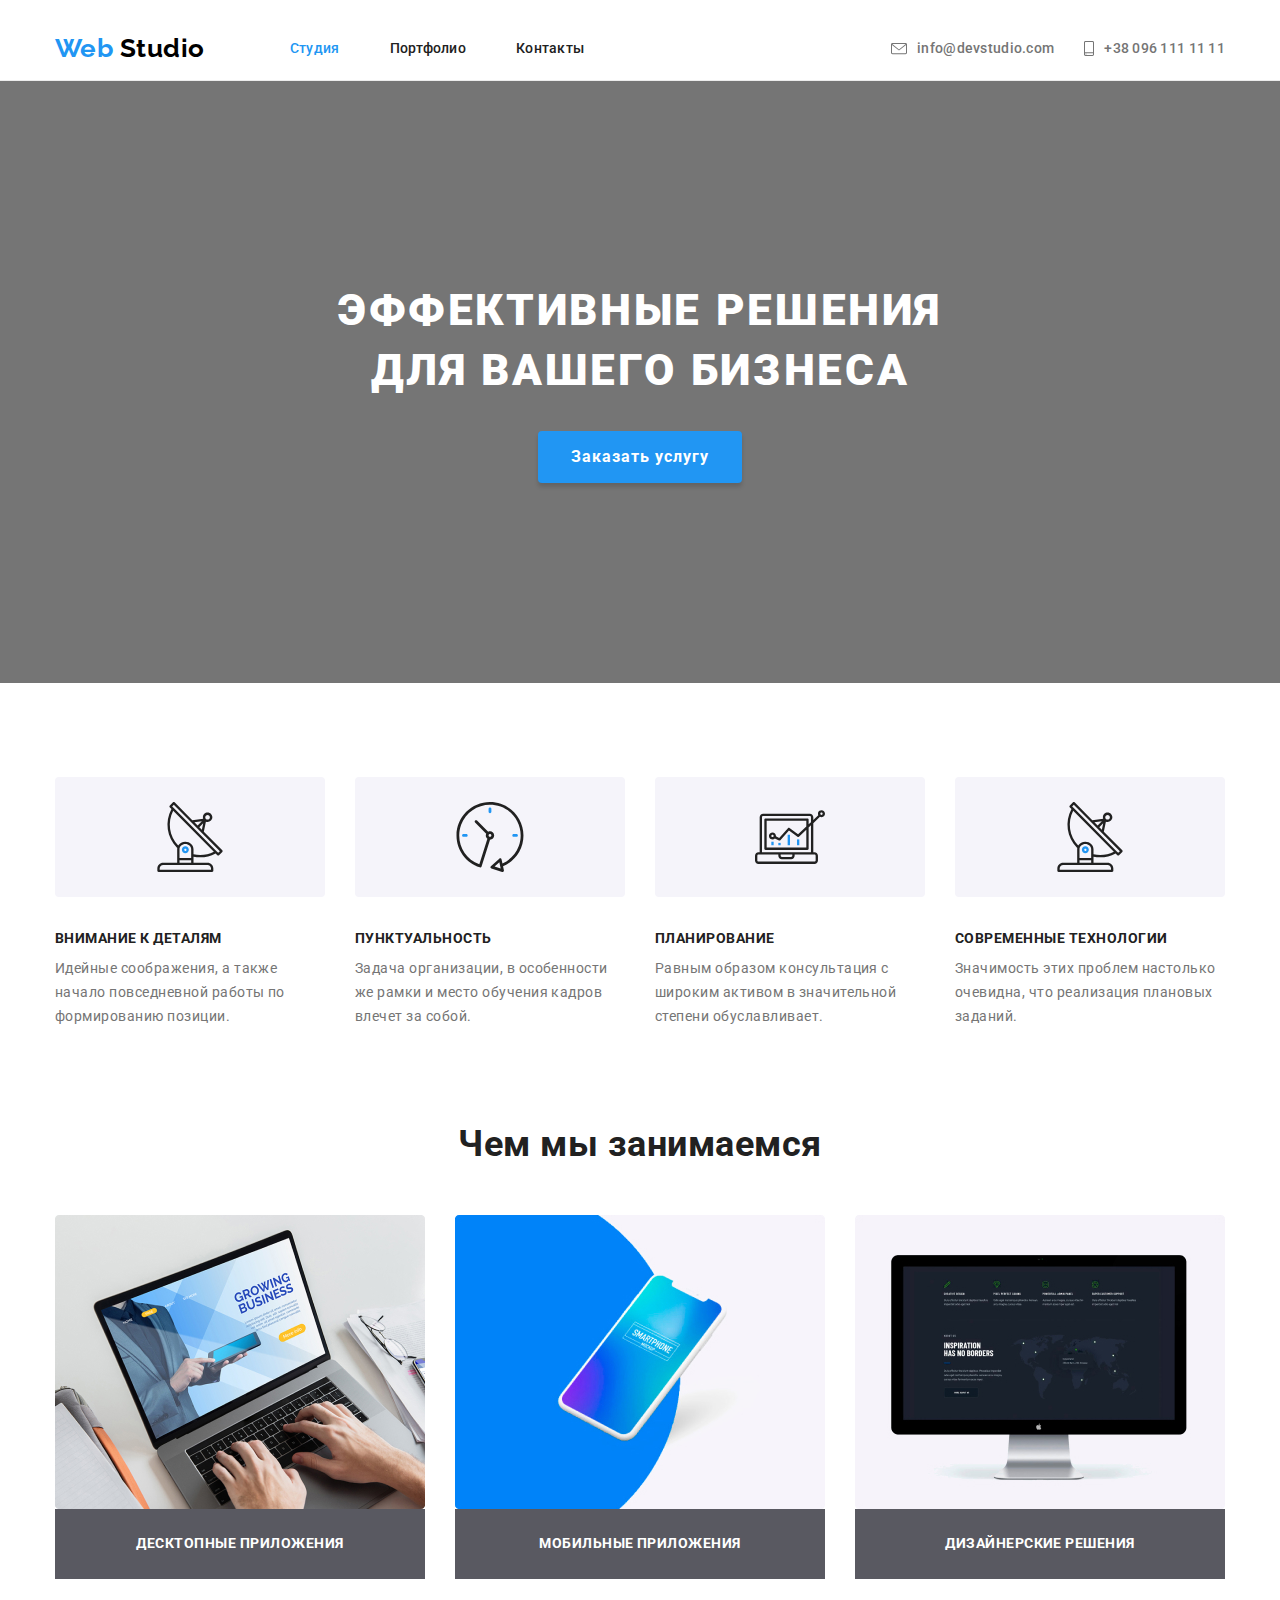
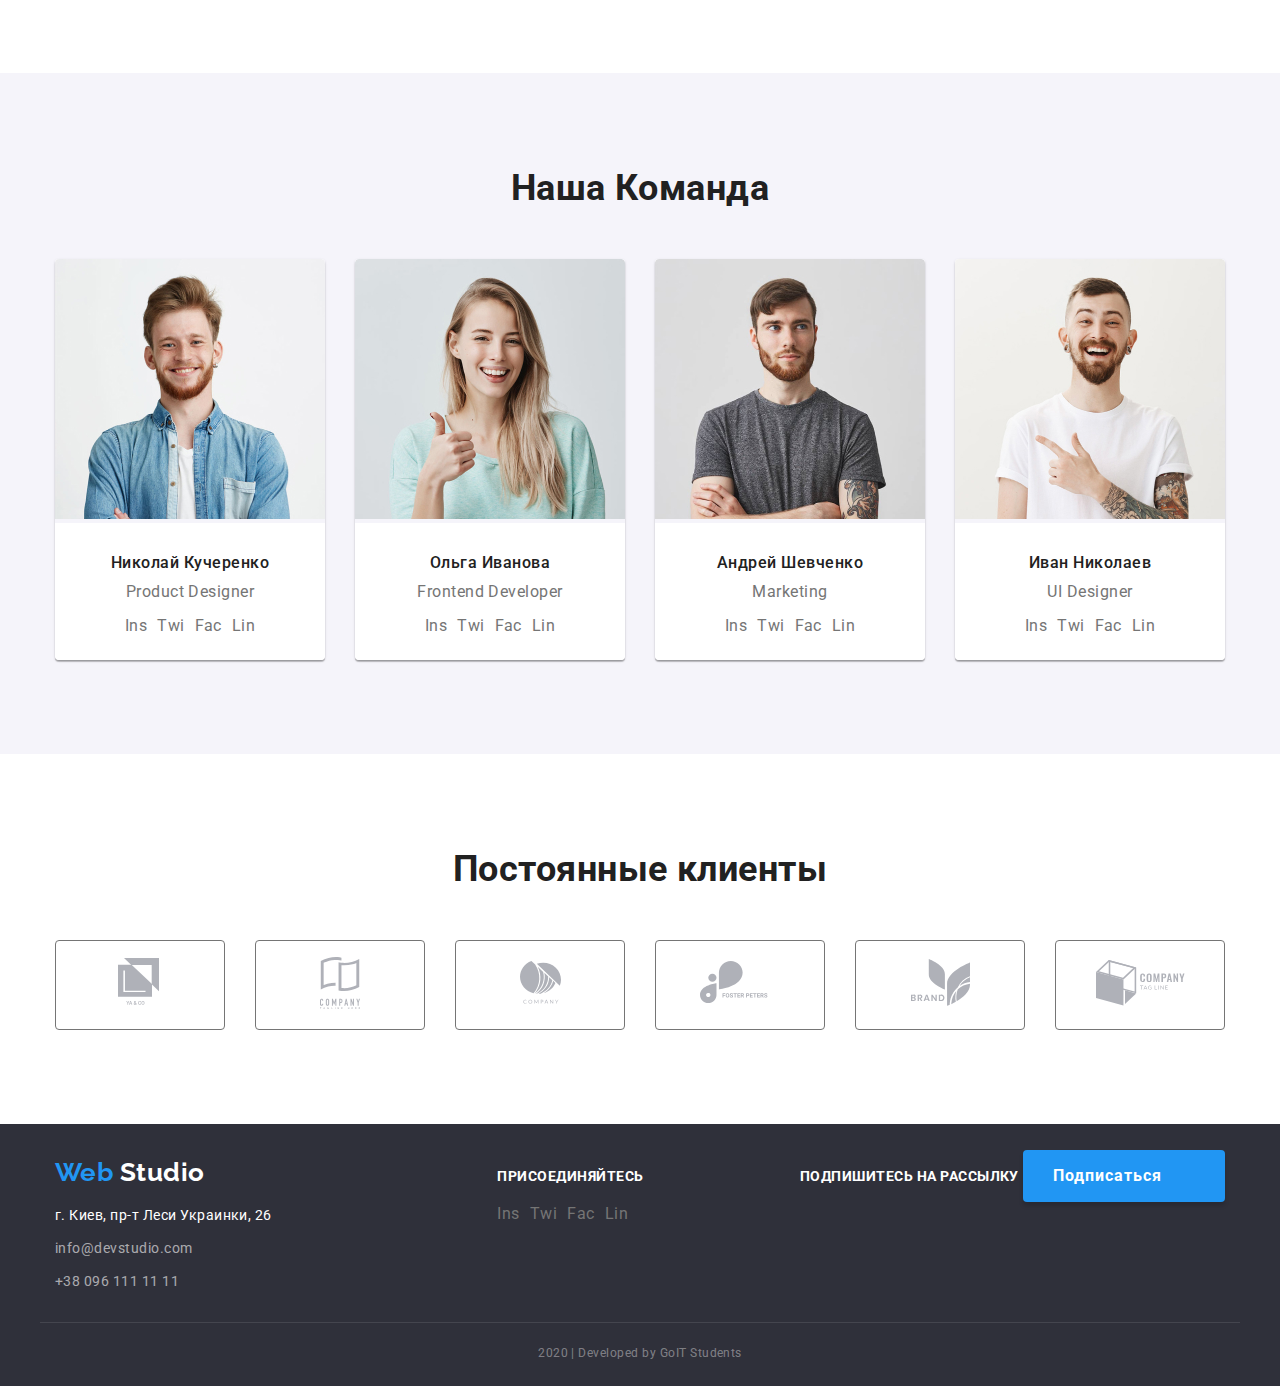
==== commit cdec11bd: "Убирает лишние дивы в секция работа" ====
--- a/index.html
+++ b/index.html
@@ -22,18 +22,38 @@
 
           <!-- Navigation -->
           <ul class="site-nav list">
-            <li class="item"><a href="./index.html" class="link current">Студия</a></li>
-            <li class="item"><a href="./portfolio.html" class="link">Портфолио</a></li>
+            <li class="item">
+              <a href="./index.html" class="link current">Студия</a>
+            </li>
+            <li class="item">
+              <a href="./portfolio.html" class="link">Портфолио</a>
+            </li>
             <li class="item"><a href="/" class="link">Контакты</a></li>
           </ul>
         </nav>
-      <div class="contacts">
-        <ul class="contact-list">
-        <li class="item"><a href="mailto:info@devstudio.com" class="contact-nav"
-          ><img src="./images/envelope.svg" class="contact-icon" alt="Иконка конверта"> info@devstudio.com</a
-        ></li>
-        <li class="item"><a href="tel:+380961111111" class="contact-nav"><img src="./images/smartphone.svg" class="contact-icon" alt="Иконка телефона"> +38 096 111 11 11</a></li>
-        </ul>
+        <div class="contacts">
+          <ul class="contact-list">
+            <li class="item">
+              <a href="mailto:info@devstudio.com" class="contact-nav"
+                ><img
+                  src="./images/envelope.svg"
+                  class="contact-icon"
+                  alt="Иконка конверта"
+                />
+                info@devstudio.com</a
+              >
+            </li>
+            <li class="item">
+              <a href="tel:+380961111111" class="contact-nav"
+                ><img
+                  src="./images/smartphone.svg"
+                  class="contact-icon"
+                  alt="Иконка телефона"
+                />
+                +38 096 111 11 11</a
+              >
+            </li>
+          </ul>
         </div>
       </div>
     </header>
@@ -41,7 +61,7 @@
     <!-- Hero -->
     <main>
       <section class="hero">
-        <h1 class="hero-title">эффективные решения<br>для вашего бизнеса</h1>
+        <h1 class="hero-title">эффективные решения<br />для вашего бизнеса</h1>
         <a href="/" class="button-hero">Заказать услугу</a>
       </section>
 
@@ -51,7 +71,11 @@
           <h2 class="ghost">Функции</h2>
           <ul class="functions-list">
             <li class="item">
-              <img class="functions-icon" src="./images/antenna.svg" alt="Изображение антенны" />
+              <img
+                class="functions-icon"
+                src="./images/antenna.svg"
+                alt="Изображение антенны"
+              />
               <h3 class="functions-title">Внимание к деталям</h3>
               <p class="functions-text">
                 Идейные соображения, а также начало повседневной работы по
@@ -59,7 +83,11 @@
               </p>
             </li>
             <li class="item">
-              <img class="functions-icon" src="./images/clock.svg" alt="Изображение часов" />
+              <img
+                class="functions-icon"
+                src="./images/clock.svg"
+                alt="Изображение часов"
+              />
               <h3 class="functions-title">Пунктуальность</h3>
               <p class="functions-text">
                 Задача организации, в особенности же рамки и место обучения
@@ -67,7 +95,11 @@
               </p>
             </li>
             <li class="item">
-              <img class="functions-icon" src="./images/diagram.svg" alt="Изображение диаграммы" />
+              <img
+                class="functions-icon"
+                src="./images/diagram.svg"
+                alt="Изображение диаграммы"
+              />
               <h3 class="functions-title">Планирование</h3>
               <p class="functions-text">
                 Равным образом консультация с широким активом в значительной
@@ -75,7 +107,11 @@
               </p>
             </li>
             <li class="item">
-              <img class="functions-icon" src="./images/antenna.svg" alt="Изображение астронавта" />
+              <img
+                class="functions-icon"
+                src="./images/antenna.svg"
+                alt="Изображение астронавта"
+              />
               <h3 class="functions-title">Современные технологии</h3>
               <p class="functions-text">
                 Значимость этих проблем настолько очевидна, что реализация
@@ -92,30 +128,30 @@
           <h2 class="work-title">Чем мы занимаемся</h2>
           <ul class="work-list">
             <li class="work-item">
-              <a class="item" href="/"
-                ><div class="work-image"><img
+              <a class="item" href="/">
+                <img
                   src="./images/notebook.jpg"
                   alt="Изображение ноутбука"
                   width="370"
-              /></a></div>
+              /></a>
               <h3 class="work-list-white">Десктопные приложения</h3>
             </li>
             <li class="work-item">
-              <a class="item" href="/"
-                ><div class="work-image"><img
+              <a class="item" href="/">
+                <img
                   src="./images/smartphone.jpg"
                   alt="Изображение смартфона"
                   width="370"
-              /></a></div>
+              /></a>
               <h3 class="work-list-white">Мобильные приложения</h3>
             </li>
             <li class="work-item">
-              <a class="item" href="/"
-                ><div class="work-image"><img
+              <a class="item" href="/">
+                <img
                   src="./images/desktop.jpg"
                   alt="Изображение рабочего стола"
                   width="370"
-              /></a></div>
+              /></a>
               <h3 class="work-list-white">Дизайнерские решения</h3>
             </li>
           </ul>
@@ -125,19 +161,257 @@
       <!-- Team -->
       <section class="team">
         <div class="container">
-        <h2 class="team-title">Наша Команда</h2>
-        <ul class="team-list">
-          <li class="team-item">
-            <div class="team-photo"><img
-              src="./images/nikolai.jpg"
-              alt="Дизайнер продукта"
-              width="270"
-            /></div>
-            <div class="team-item-info">
-            <h3 class="team-list-item">Николай Кучеренко</h3>
-            <p class="team-text">Product Designer</p>
-            <ul class="social-list">
-              <li>
+          <h2 class="team-title">Наша Команда</h2>
+          <ul class="team-list">
+            <li class="team-item">
+              <div class="team-photo">
+                <img
+                  src="./images/nikolai.jpg"
+                  alt="Дизайнер продукта"
+                  width="270"
+                />
+              </div>
+              <div class="team-item-info">
+                <h3 class="team-list-item">Николай Кучеренко</h3>
+                <p class="team-text">Product Designer</p>
+                <ul class="social-list">
+                  <li class="item">
+                    <a
+                      href="/"
+                      class="social-link"
+                      aria-label="Ссылка на Инстаграмм"
+                      >Ins</a
+                    >
+                  </li>
+                  <li class="item">
+                    <a
+                      href="/"
+                      class="social-link"
+                      aria-label="Ссылка на Твиттер"
+                      >Twi</a
+                    >
+                  </li>
+                  <li class="item">
+                    <a
+                      href="/"
+                      class="social-link"
+                      aria-label="Ссылка на Фейсбук"
+                      >Fac</a
+                    >
+                  </li>
+                  <li class="item">
+                    <a
+                      href="/"
+                      class="social-link"
+                      aria-label="Ссылка на Линкедин"
+                      >Lin</a
+                    >
+                  </li>
+                </ul>
+              </div>
+            </li>
+            <li class="team-item">
+              <div class="team-photo">
+                <img
+                  src="./images/olga.jpg"
+                  alt="Фронтенд разработчик"
+                  width="270"
+                />
+              </div>
+              <div class="team-item-info">
+                <h3 class="team-list-item">Ольга Иванова</h3>
+                <p class="team-text">Frontend Developer</p>
+                <ul class="social-list">
+                  <li class="item">
+                    <a
+                      href="/"
+                      class="social-link"
+                      aria-label="Ссылка на Инстаграмм"
+                      >Ins</a
+                    >
+                  </li>
+                  <li class="item">
+                    <a
+                      href="/"
+                      class="social-link"
+                      aria-label="Ссылка на Твиттер"
+                      >Twi</a
+                    >
+                  </li>
+                  <li class="item">
+                    <a
+                      href="/"
+                      class="social-link"
+                      aria-label="Ссылка на Фейсбук"
+                      >Fac</a
+                    >
+                  </li>
+                  <li class="item">
+                    <a
+                      href="/"
+                      class="social-link"
+                      aria-label="Ссылка на Линкедин"
+                      >Lin</a
+                    >
+                  </li>
+                </ul>
+              </div>
+            </li>
+            <li class="team-item">
+              <div class="team-photo">
+                <img src="./images/andrei.jpg" alt="Маркетолог" width="270" />
+              </div>
+              <div class="team-item-info">
+                <h3 class="team-list-item">Андрей Шевченко</h3>
+                <p class="team-text">Marketing</p>
+                <ul class="social-list">
+                  <li class="item">
+                    <a
+                      href="/"
+                      class="social-link"
+                      aria-label="Ссылка на Инстаграмм"
+                      >Ins</a
+                    >
+                  </li>
+                  <li class="item">
+                    <a
+                      href="/"
+                      class="social-link"
+                      aria-label="Ссылка на Твиттер"
+                      >Twi</a
+                    >
+                  </li>
+                  <li class="item">
+                    <a
+                      href="/"
+                      class="social-link"
+                      aria-label="Ссылка на Фейсбук"
+                      >Fac</a
+                    >
+                  </li>
+                  <li class="item">
+                    <a
+                      href="/"
+                      class="social-link"
+                      aria-label="Ссылка на Линкедин"
+                      >Lin</a
+                    >
+                  </li>
+                </ul>
+              </div>
+            </li>
+            <li class="team-item">
+              <div class="team-photo">
+                <img
+                  src="./images/ivan.jpg"
+                  alt="Дизайнер интерфейса"
+                  width="270"
+                />
+              </div>
+              <div class="team-item-info">
+                <h3 class="team-list-item">Иван Николаев</h3>
+                <p class="team-text">UI Designer</p>
+                <ul class="social-list">
+                  <li class="item">
+                    <a
+                      href="/"
+                      class="social-link"
+                      aria-label="Ссылка на Инстаграмм"
+                      >Ins</a
+                    >
+                  </li>
+                  <li class="item">
+                    <a
+                      href="/"
+                      class="social-link"
+                      aria-label="Ссылка на Твиттер"
+                      >Twi</a
+                    >
+                  </li>
+                  <li class="item">
+                    <a
+                      href="/"
+                      class="social-link"
+                      aria-label="Ссылка на Фейсбук"
+                      >Fac</a
+                    >
+                  </li>
+                  <li class="item">
+                    <a
+                      href="/"
+                      class="social-link"
+                      aria-label="Ссылка на Линкедин"
+                      >Lin</a
+                    >
+                  </li>
+                </ul>
+              </div>
+            </li>
+          </ul>
+        </div>
+      </section>
+
+      <!-- Customers -->
+      <section class="clients">
+        <div class="container">
+          <h2 class="clients-title">Постоянные клиенты</h2>
+          <ul class="clients-list">
+            <li class="clients-item">
+              <a class="item" href="/">
+                <img src="./images/Client1.svg" alt="Клиент1"
+              /></a>
+            </li>
+            <li class="clients-item">
+              <a class="item" href="/">
+                <img src="./images/Client2.svg" alt="Клиент2"
+              /></a>
+            </li>
+            <li class="clients-item">
+              <a class="item" href="/">
+                <img src="./images/Client3.svg" alt="Клиент3"
+              /></a>
+            </li>
+            <li class="clients-item">
+              <a class="item" href="/">
+                <img src="./images/Client4.svg" alt="Клиент4"
+              /></a>
+            </li>
+            <li class="clients-item">
+              <a class="item" href="/">
+                <img src="./images/Client5.svg" alt="Клиент5"
+              /></a>
+            </li>
+            <li class="clients-item">
+              <a class="item" href="/">
+                <img src="./images/Client6.svg" alt="Клиент6"
+              /></a>
+            </li>
+          </ul>
+        </div>
+      </section>
+    </main>
+
+    <!-- Footer -->
+    <footer>
+      <div class="container">
+        <div class="footer-main">
+          <div>
+            <p class="logo">
+              <span class="logo-blue">Web</span>
+              <span class="logo-white">Studio</span>
+            </p>
+            <address>
+              <span class="adress-title">г. Киев, пр-т Леси Украинки, 26</span>
+              <a href="mailto:info@devstudio.com" class="contact"
+                >info@devstudio.com</a
+              >
+              <a href="tel:+380961111111" class="contact">+38 096 111 11 11</a>
+            </address>
+          </div>
+          <div class="join">
+            <span class="text-footer">Присоединяйтесь</span>
+            <ul class="footer-list">
+              <li class="footer-item">
                 <a
                   href="/"
                   class="social-link"
@@ -145,196 +419,32 @@
                   >Ins</a
                 >
               </li>
-              <li>
+              <li class="footer-item">
                 <a href="/" class="social-link" aria-label="Ссылка на Твиттер"
                   >Twi</a
                 >
               </li>
-              <li>
+              <li class="footer-item">
                 <a href="/" class="social-link" aria-label="Ссылка на Фейсбук"
                   >Fac</a
                 >
               </li>
-              <li>
+              <li class="footer-item">
                 <a href="/" class="social-link" aria-label="Ссылка на Линкедин"
                   >Lin</a
                 >
               </li>
             </ul>
-            </div>
-          </li>
-          <li class="team-item">
-            <div class="team-photo"><img
-              src="./images/olga.jpg"
-              alt="Фронтенд разработчик"
-              width="270"
-            /></div>
-            <div class="team-item-info">
-            <h3 class="team-list-item">Ольга Иванова</h3>
-            <p class="team-text">Frontend Developer</p>
-            <ul class="social-list">
-              <li>
-                <a
-                  href="/"
-                  class="social-link"
-                  aria-label="Ссылка на Инстаграмм"
-                  >Ins</a
-                >
-              </li>
-              <li>
-                <a href="/" class="social-link" aria-label="Ссылка на Твиттер"
-                  >Twi</a
-                >
-              </li>
-              <li>
-                <a href="/" class="social-link" aria-label="Ссылка на Фейсбук"
-                  >Fac</a
-                >
-              </li>
-              <li>
-                <a href="/" class="social-link" aria-label="Ссылка на Линкедин"
-                  >Lin</a
-                >
-              </li>
-            </ul>
-            </div>
-          </li>
-          <li class="team-item">
-            <div class="team-photo"><img src="./images/andrei.jpg" alt="Маркетолог" width="270" /></div>
-            <div class="team-item-info">
-            <h3 class="team-list-item">Андрей Шевченко</h3>
-            <p class="team-text">Marketing</p>
-            <ul class="social-list">
-              <li>
-                <a
-                  href="/"
-                  class="social-link"
-                  aria-label="Ссылка на Инстаграмм"
-                  >Ins</a
-                >
-              </li>
-              <li>
-                <a href="/" class="social-link" aria-label="Ссылка на Твиттер"
-                  >Twi</a
-                >
-              </li>
-              <li>
-                <a href="/" class="social-link" aria-label="Ссылка на Фейсбук"
-                  >Fac</a
-                >
-              </li>
-              <li>
-                <a href="/" class="social-link" aria-label="Ссылка на Линкедин"
-                  >Lin</a
-                >
-              </li>
-            </ul>
-            </div>
-          </li>
-          <li class="team-item">
-            <div class="team-photo"><img
-              src="./images/ivan.jpg"
-              alt="Дизайнер интерфейса"
-              width="270"
-            /></div>
-            <div class="team-item-info">
-            <h3 class="team-list-item">Иван Николаев</h3>
-            <p class="team-text">UI Designer</p>
-            <ul class="social-list">
-              <li>
-                <a
-                  href="/"
-                  class="social-link"
-                  aria-label="Ссылка на Инстаграмм"
-                  >Ins</a
-                >
-              </li>
-              <li>
-                <a href="/" class="social-link" aria-label="Ссылка на Твиттер"
-                  >Twi</a
-                >
-              </li>
-              <li>
-                <a href="/" class="social-link" aria-label="Ссылка на Фейсбук"
-                  >Fac</a
-                >
-              </li>
-              <li>
-                <a href="/" class="social-link" aria-label="Ссылка на Линкедин"
-                  >Lin</a
-                >
-              </li>
-            </ul>
-            </div>
-          </li>
-        </ul>
-        </div>
-      </section>
-
-      <!-- Customers -->
-      <section class="clients">
-        <div class="container">
-        <h2 class="clients-title">Постоянные клиенты</h2>
-        <ul class="clients-list">
-          <li class="clients-item"><a class="item" href="/"> <img src="./images/Client1.svg" alt="Клиент1" /></a></li>
-          <li class="clients-item"><a class="item" href="/"> <img src="./images/Client2.svg" alt="Клиент2" /></a></li>
-          <li class="clients-item"><a class="item" href="/"> <img src="./images/Client3.svg" alt="Клиент3" /></a></li>
-          <li class="clients-item"><a class="item" href="/"> <img src="./images/Client4.svg" alt="Клиент4" /></a></li>
-          <li class="clients-item"><a class="item" href="/"> <img src="./images/Client5.svg" alt="Клиент5" /></a></li>
-          <li class="clients-item"><a class="item" href="/"> <img src="./images/Client6.svg" alt="Клиент6" /></a></li>
-        </ul>
-      </section>
+          </div>
+          <div class="subscribe">
+            <span class="text-footer">Подпишитесь на рассылку</span>
+            <a href="/" class="button-footer">Подписаться</a>
+          </div>
+        </div>
       </div>
-    </main>
-
-    <!-- Footer -->
-    <footer>
-      <div class="container">
-        <div class="footer-main">
-      <div>
-        <p class="logo">
-        <span class="logo-blue">Web</span>
-        <span class="logo-white">Studio</span>
-      </p>
-      <address>
-        <span class="adress-title">г. Киев, пр-т Леси Украинки, 26</span>
-        <a href="mailto:info@devstudio.com" class="contact"
-          >info@devstudio.com</a>
-        <a href="tel:+380961111111" class="contact">+38 096 111 11 11</a>
-      </address>
-      </div>
-      <div class="join">
-      <span class="text-footer">Присоединяйтесь</span>
-      <ul class="footer-list">
-        <li class="footer-item">
-          <a href="/" class="social-link" aria-label="Ссылка на Инстаграмм"
-            >Ins</a
-          >
-        </li>
-        <li class="footer-item">
-          <a href="/" class="social-link" aria-label="Ссылка на Твиттер"
-            >Twi</a
-          >
-        </li>
-        <li class="footer-item">
-          <a href="/" class="social-link" aria-label="Ссылка на Фейсбук"
-            >Fac</a
-          >
-        </li>
-        <li class="footer-item">
-          <a href="/" class="social-link" aria-label="Ссылка на Линкедин"
-            >Lin</a
-          >
-        </li>
-      </ul>
-      </div>
-      <div class="subscribe">
-      <span class="text-footer">Подпишитесь на рассылку</span>
-      <a href="/" class="button-footer">Подписаться</a>
-      </div>
-      </div>
-      </div>
-      <small class="developed container">2020 | Developed by GoIT Students</small>
+      <small class="developed container"
+        >2020 | Developed by GoIT Students</small
+      >
     </footer>
     <!-- </div> -->
   </body>
--- a/css/main.css
+++ b/css/main.css
@@ -283,10 +283,13 @@
 }
 .social-list {
   display: flex;
-  justify-content: space-between;
+  justify-content: center;
 }
 .social-link {
   color: var(--title-text-color);
+}
+.social-list .item:not(:last-child) {
+  margin-right: 10px;
 }
 .social-link:hover,
 .social-link:focus {
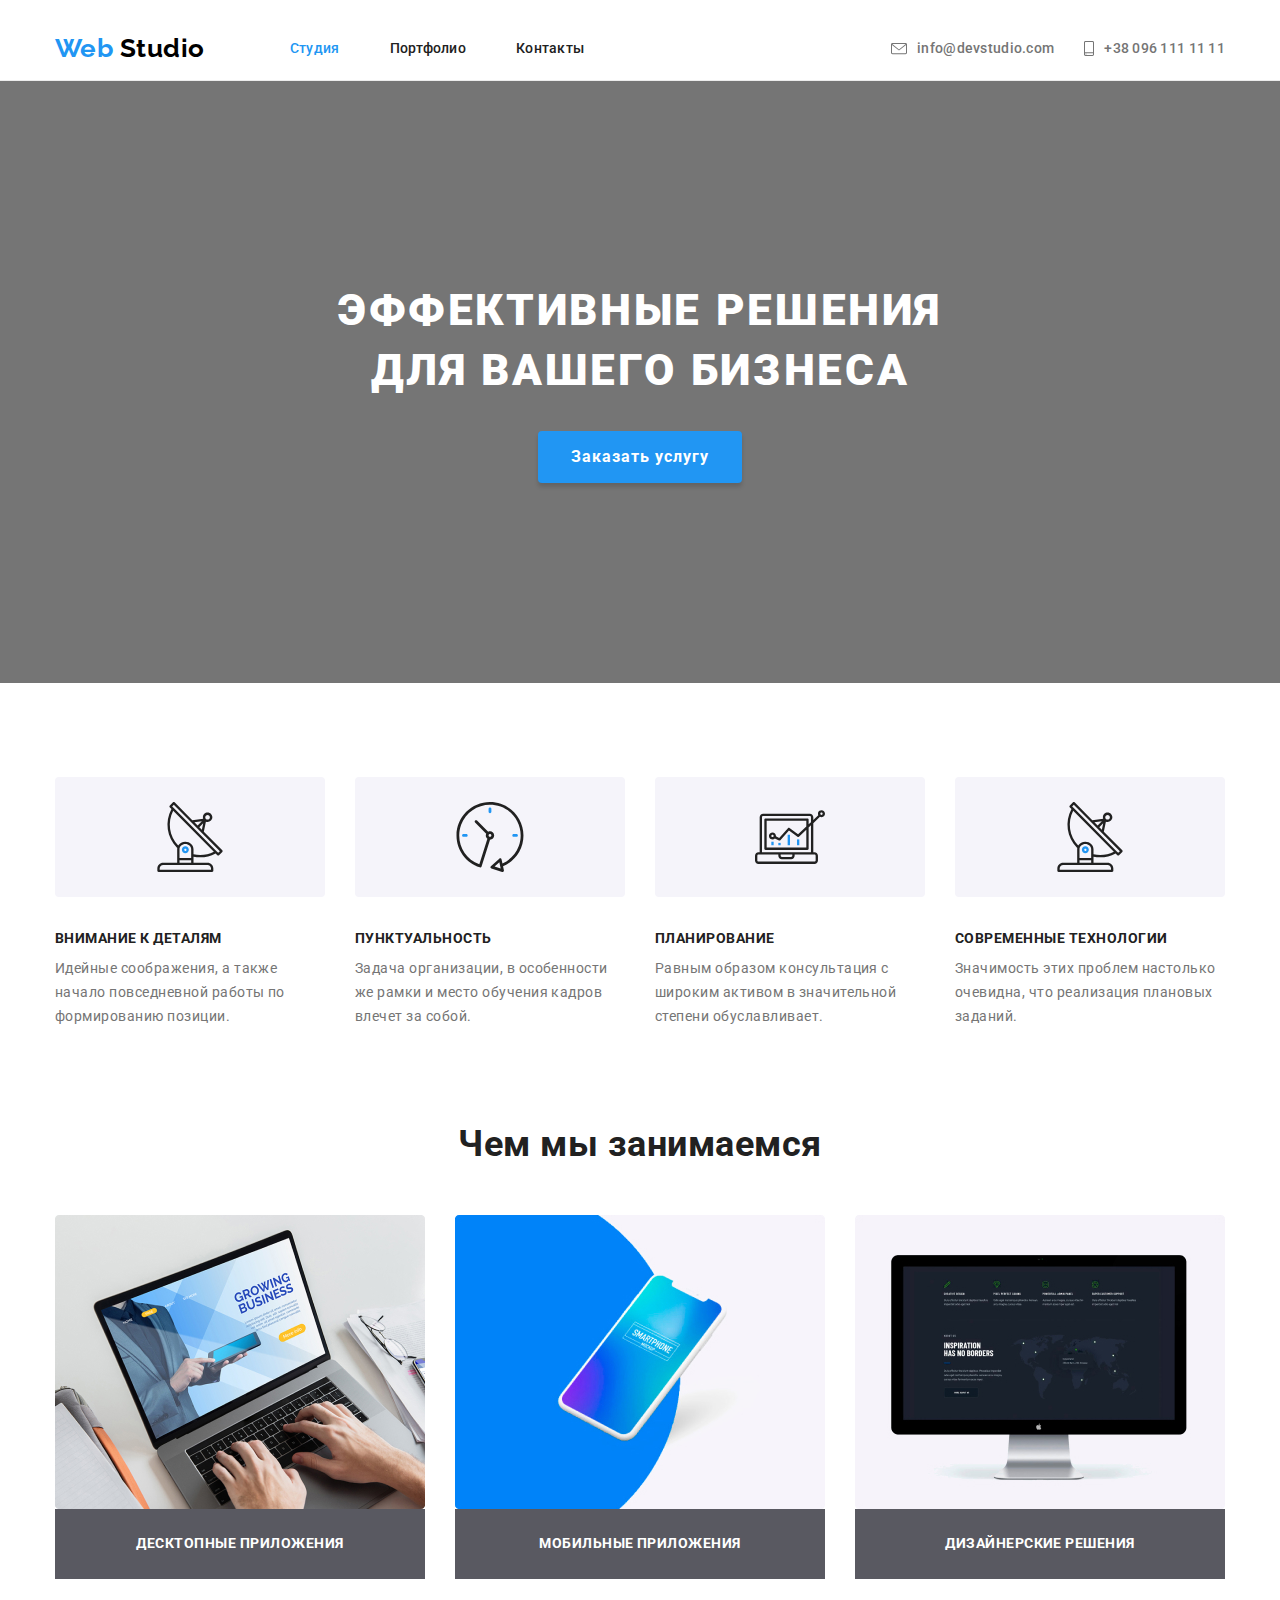
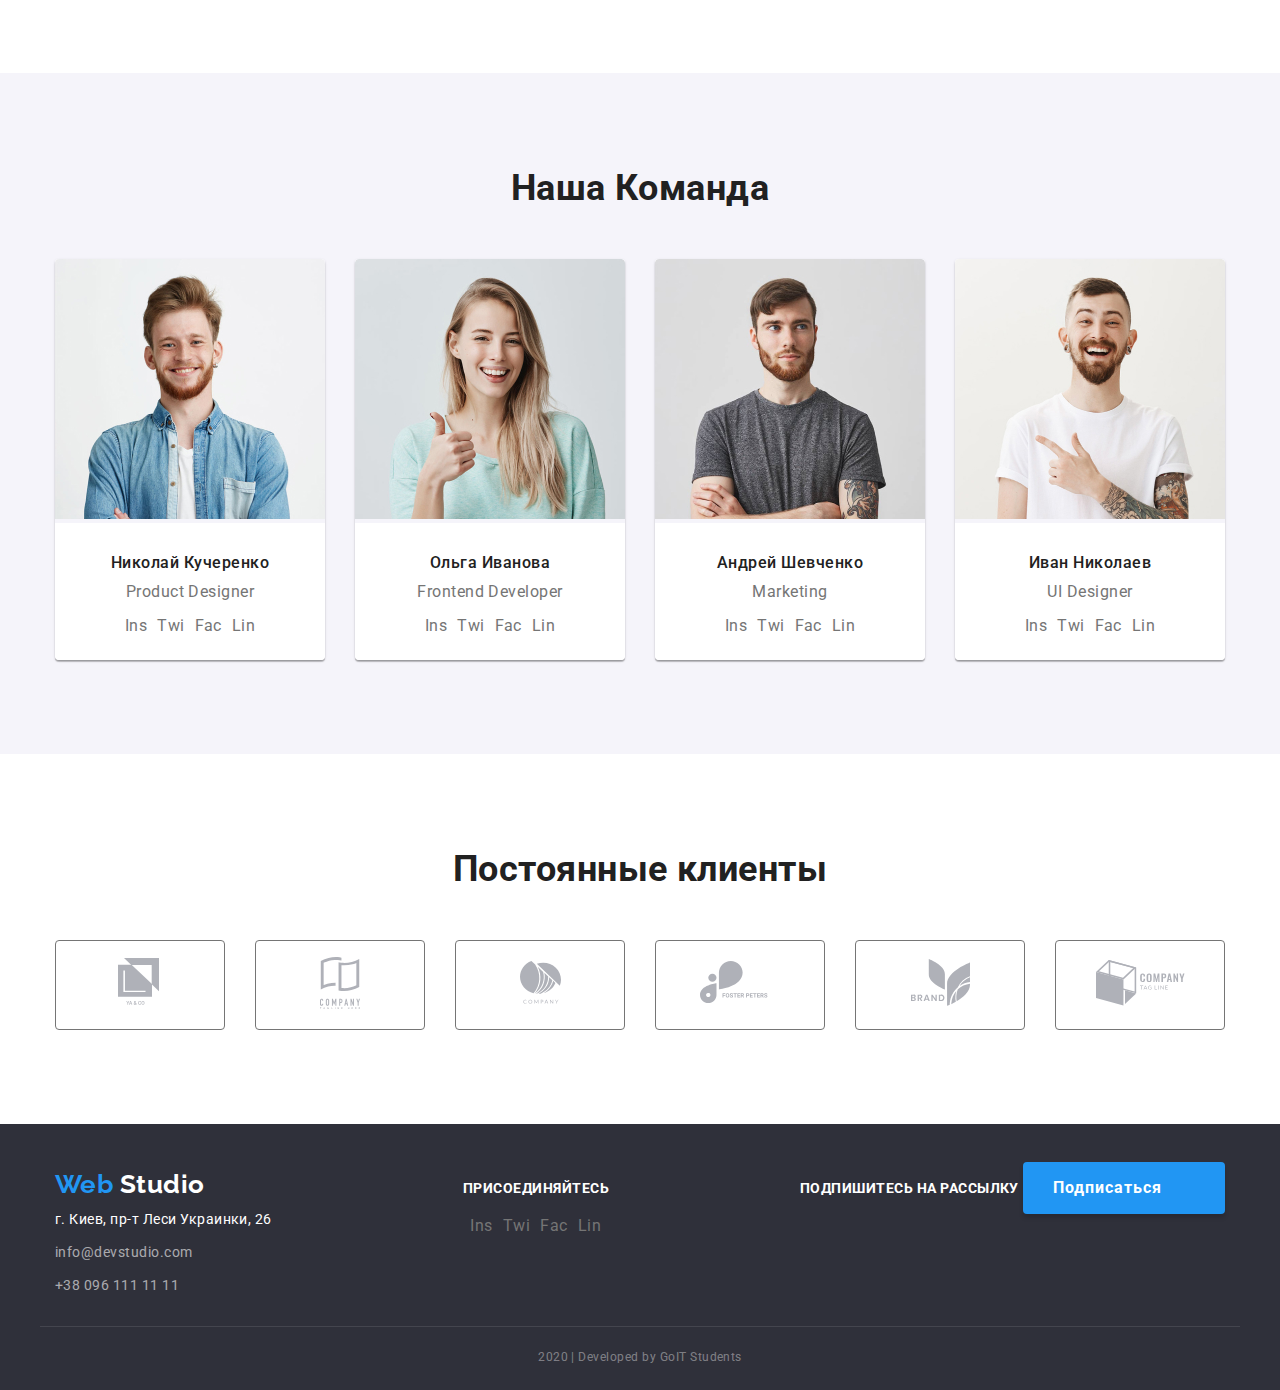
==== commit 8d4c1f1e: "Добавляет футер" ====
--- a/index.html
+++ b/index.html
@@ -394,9 +394,9 @@
     <!-- Footer -->
     <footer>
       <div class="container">
-        <div class="footer-main">
-          <div>
-            <p class="logo">
+        <div class="footer-page">
+          <div class="footer-main">
+            <p class="logo-footer">
               <span class="logo-blue">Web</span>
               <span class="logo-white">Studio</span>
             </p>
@@ -409,9 +409,9 @@
             </address>
           </div>
           <div class="join">
-            <span class="text-footer">Присоединяйтесь</span>
-            <ul class="footer-list">
-              <li class="footer-item">
+            <b class="join-title">Присоединяйтесь</b>
+            <ul class="join-list">
+              <li class="join-item">
                 <a
                   href="/"
                   class="social-link"
@@ -419,17 +419,17 @@
                   >Ins</a
                 >
               </li>
-              <li class="footer-item">
+              <li class="join-item">
                 <a href="/" class="social-link" aria-label="Ссылка на Твиттер"
                   >Twi</a
                 >
               </li>
-              <li class="footer-item">
+              <li class="join-item">
                 <a href="/" class="social-link" aria-label="Ссылка на Фейсбук"
                   >Fac</a
                 >
               </li>
-              <li class="footer-item">
+              <li class="join-item">
                 <a href="/" class="social-link" aria-label="Ссылка на Линкедин"
                   >Lin</a
                 >
@@ -437,14 +437,12 @@
             </ul>
           </div>
           <div class="subscribe">
-            <span class="text-footer">Подпишитесь на рассылку</span>
+            <b class="subscribe-title">Подпишитесь на рассылку</b>
             <a href="/" class="button-footer">Подписаться</a>
           </div>
         </div>
       </div>
-      <small class="developed container"
-        >2020 | Developed by GoIT Students</small
-      >
+      <p class="copyright container">2020 | Developed by GoIT Students</p>
     </footer>
     <!-- </div> -->
   </body>
--- a/css/main.css
+++ b/css/main.css
@@ -329,28 +329,34 @@
 footer {
   background-color: var(--footer-bg-color);
 }
-
-.footer-list {
-  display: flex;
-}
-.footer-list .footer-item:not(:last-child) {
-  margin-right: 10px;
-}
-.footer-main {
+.logo-footer {
+  padding-top: 45px;
+  margin-bottom: 8px;
+  font-family: Raleway, sans-serif;
+  font-weight: 700;
+  font-size: 26px;
+  line-height: 1.19;
+}
+
+.footer-page {
   display: flex;
   justify-content: space-between;
   align-items: baseline;
 }
+address {
+  display: flex;
+  flex-direction: column;
+}
 .adress-title {
+  margin-bottom: 9px;
   color: var(--title-white-color);
   font-style: normal;
   font-size: 14px;
   line-height: 1.71;
 }
 .contact {
-  display: block;
   color: var(--footer-text-color);
-  margin-top: 9px;
+  margin-bottom: 9px;
   font-style: normal;
   font-size: 14px;
   line-height: 1.71;
@@ -358,11 +364,26 @@
 .contact:last-child {
   margin-bottom: 28px;
 }
-.join {
-  display: grid;
-  margin-left: 69px;
-}
-.text-footer {
+
+.join-title {
+  display: block;
+  color: var(--title-white-color);
+  margin-bottom: 20px;
+  font-weight: 700;
+  font-size: 14px;
+  line-height: 1.14;
+  text-transform: uppercase;
+}
+.join-list {
+  display: flex;
+  align-items: center;
+  justify-content: center;
+}
+.join-list .join-item:not(:last-child) {
+  margin-right: 10px;
+}
+.subscribe-title {
+  display: inline-block;
   color: var(--title-white-color);
   margin-bottom: 20px;
   font-weight: 700;
@@ -385,7 +406,7 @@
   box-shadow: 0px 4px 4px rgba(0, 0, 0, 0.15);
   border-radius: 4px;
 }
-.developed {
+.copyright {
   display: block;
   font-size: 12px;
   line-height: 2;
@@ -465,7 +486,8 @@
   display: none;
 }
 .projects-item {
-  width: 370px;
+  /* width: 370px; */
+  width: calc((100% - 60px) / 3);
   margin-bottom: 30px;
   margin-right: 30px;
   border: 1px solid #eeeeee;
@@ -481,7 +503,7 @@
 .projects-list {
   display: flex;
   flex-wrap: wrap;
-  justify-content: space-between;
+  /* justify-content: space-between; */
 }
 /* .projects-image {
   background-color: rgba(33, 150, 243, 0.9);
